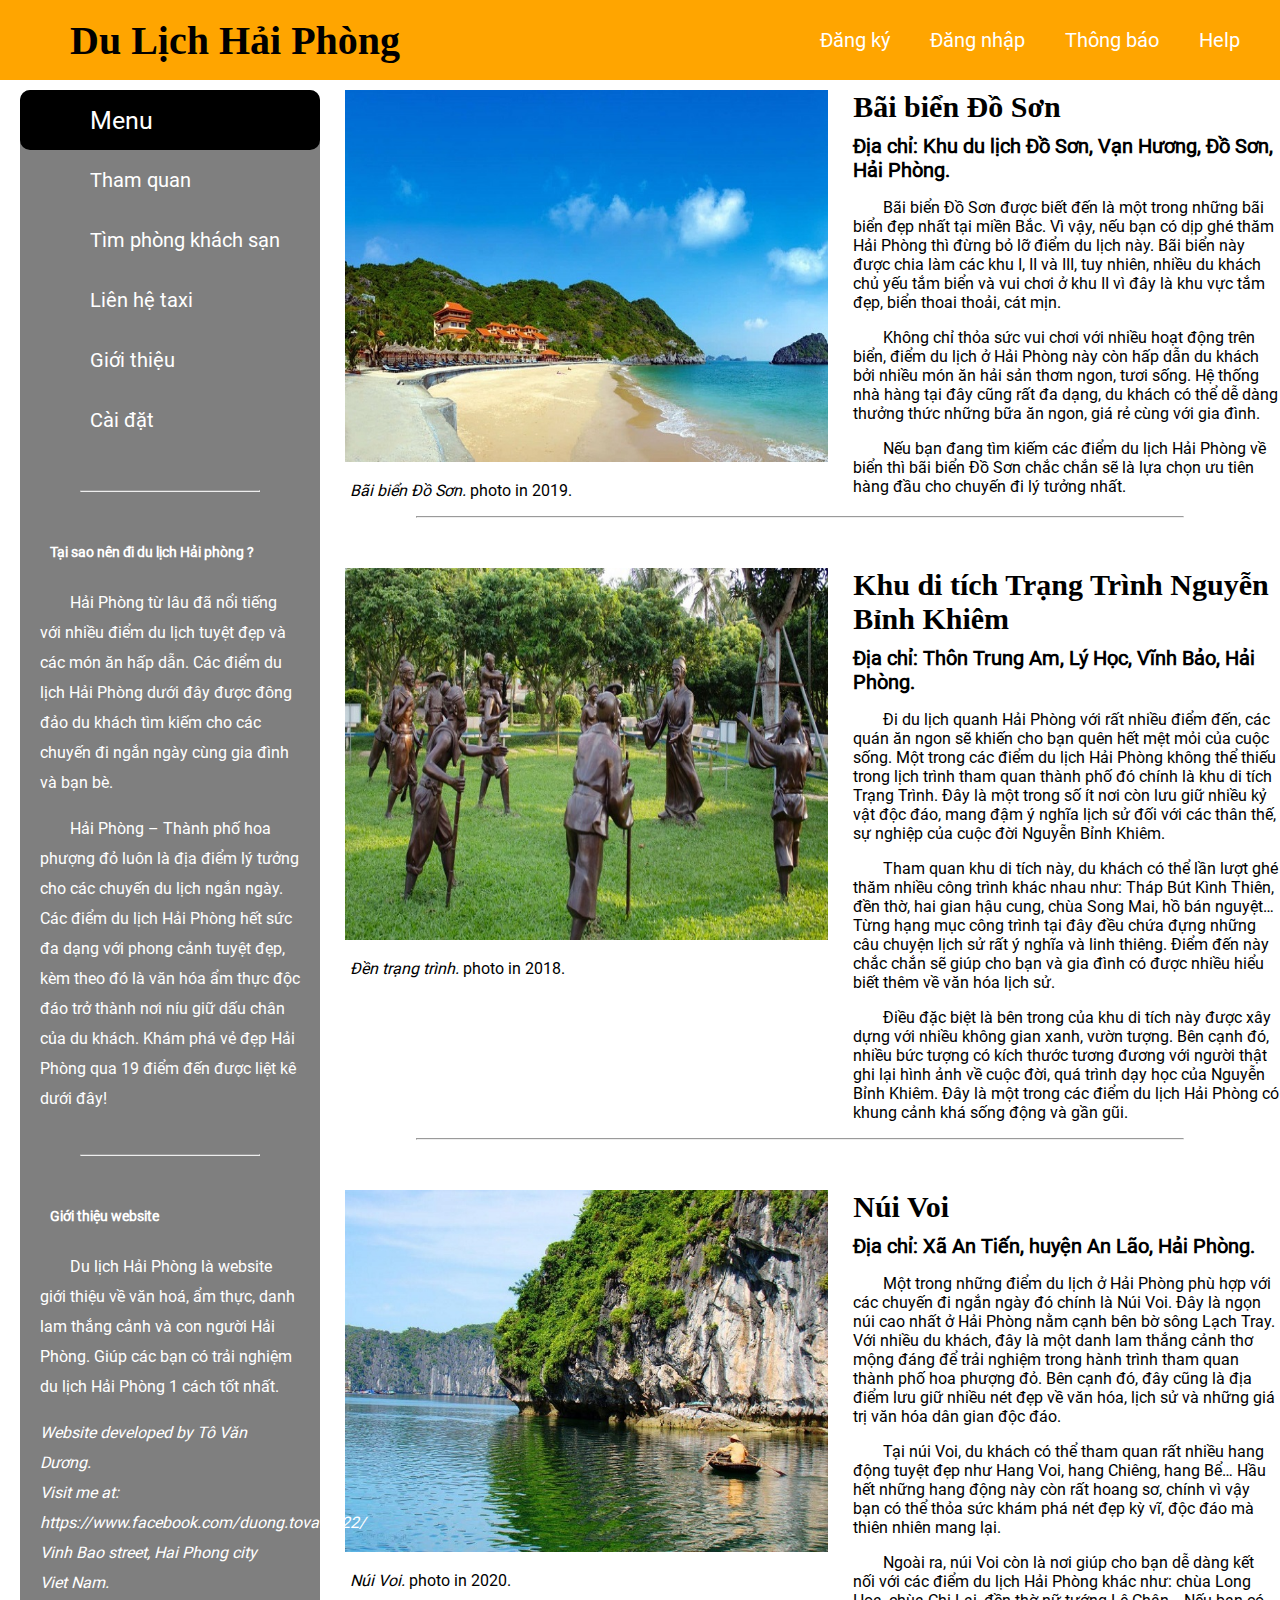
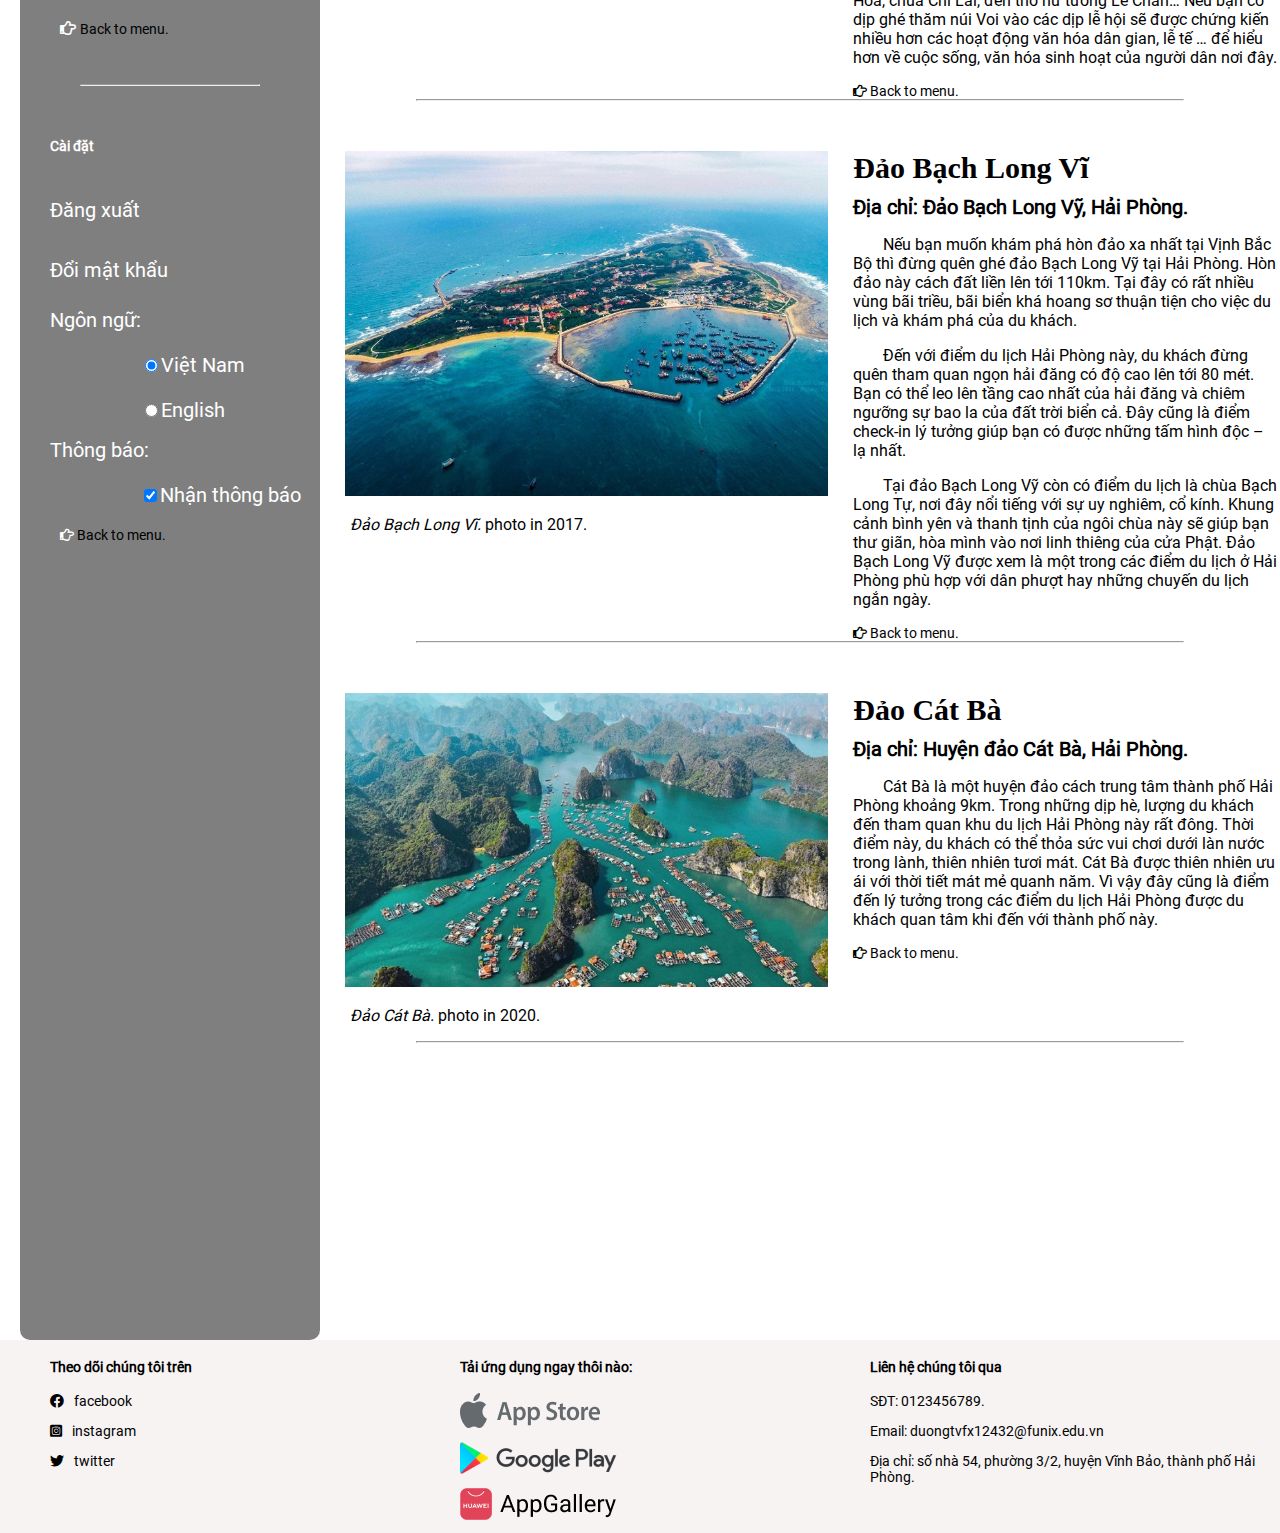
==== index.html @ 4dd7ebdd "first commit" ====
<!DOCTYPE html>
<html lang="en">
  <head>
    <meta charset="UTF-8">
    <meta name="viewport" content="width=device-width, initial-scale=1.0">
    <meta http-equiv="X-UA-Compatible" content="ie=edge">
    <link href="./font/fontawesome-free-5.15.4-web/css/all.min.css" rel="stylesheet">
    <link rel="stylesheet" href="./css/main.css">
    <link rel="stylesheet" href="./css/base.css">
    <link rel="stylesheet" href="./css/grid.css">
    <link rel="stylesheet" href="./css/responsive.css">
    <title>Tìm hiểu danh lam thắng cảnh | hỗ trợ tuor | Du lịch Hải Phòng</title>
    <style>
    </style>
  </head>
  <body>
<!-- header -->
        <nav id="menu" class="header">
            <ul class="list">
              <label for="check" class="nav-tablist hideondesktop"><i class="fas fa-list header-content-icon"></i></label>
              <li class="item"><a class="link" href="./asm4.html"><H1>Du Lịch Hải Phòng</H1></a></li>
              <label for="search" class="nav-tablist hideondesktop"><i class="fas fa-search header-content-icon"></i></label>
            </ul>  
            <ul class="list">
              <li class="item-desktop hideontabletmobile"><a class="link-desktop" target="_blank" href="./subpage/sign.html">Đăng ký</a></li>
              <li class="item-desktop hideontabletmobile"><a class="link-desktop" target="_blank" href="./subpage/login.html">Đăng nhập</a></li>
              <li class="item-desktop hideontabletmobile"><a class="link-desktop" href="#">Thông báo</a></li>
              <li class="item-desktop hideontabletmobile"><a class="link-desktop" target="_blank" href="./subpage/help.html">Help</a></li>
            </ul>
        </nav>
        <input type="checkbox" hidden name="" class="nav-input" id="check">
        <label for="check" class="nav-overlay"></label>
        <div class="nav-mobile">
          <H2>Menu</H2>
          <label for="check" class="nav-icon-close"><i class="fas fa-times"></i></label>
          <hr>
          <ul class="nav-list">
            <li class="nav-item hienthi-caidat"><a class="nav-link" href="#">
              Cài đặt: he thong
            </a>
              <div class="set-mobile">
              <ul class="setting-mobile">
                <li class="item-setting-mobile"><a class="link-setting-mobile" href="./subpage/login.html">Đăng xuất</a></li>
                <li class="item-setting-mobile"><a class="link-setting-mobile" target="_blank" href="./subpage/changepw.html">Đổi mật khẩu</a></li>
                <div class="option">
                  <div>
                    <h3>Ngôn ngữ:</h3>
                    <ul>
                      <li><label for="Vn"><input type="radio" checked name="language" id="Vn">Việt Nam</label></li>
                      <li><label for="En"><input type="radio" name="language" id="En">English</label></li>
                    </ul>
                  </div>
                  <div>
                    <h3>Thông báo:</h3>
                    <ul>
                      <li><label class="nhanthongbao" for="infomation"><input type="checkbox" checked name="" id="infomation">Nhận thông báo</label></li>
                    </ul>
                  </div>
                </div>
              </ul>
              </div>
            </li>
            <li class="nav-item"><a class="nav-link" target="_blank" href="./subpage/taxi.html">Liên hệ Taxi</a></li>
            <li class="nav-item"><a class="nav-link" target="_blank" href="./subpage/hotel.html">Tìm phòng khách sạn</a></li>
            <li class="nav-item"><a class="nav-link" href="#gioithieu">Giới thiệu</a></li>
            <li class="nav-item hienthi-thamquan">
              <a class="nav-link" href="#">
              Tham quan
              </a>
              <div class="thamquan">
                <ul class="list-thamquan">
                  <li class="item-thamquan"><a class="link-thamquan" href="#doson">Bãi biển Đồ Sơn</a></li>
                  <li class="item-thamquan"><a class="link-thamquan" href="#trangtrinh">khu di tích Trạng Trình</a></li>
                  <li class="item-thamquan"><a class="link-thamquan" href="#nuivoi">Núi Voi</a></li>
                  <li class="item-thamquan"><a class="link-thamquan" href="#bachlongvi">Đảo Bạch Long Vĩ</a></li>
                  <li class="item-thamquan"><a class="link-thamquan" href="#catba">Đảo Cát Bà</a></li>
                </ul>
              </div>
            </li>
            <li class="nav-item"><a class="nav-link" target="_blank" href="./subpage/help.html">Help</a></li>
          </ul>
        </div>
        <input type="checkbox" hidden class="search-check" name="" id="search">
        <label for="search" class="search-overlay"></label>
        <div class="search-input">
          <input class="search-text" type="text" placeholder="Bạn tìm gì nhỉ ?">
          <input type="button" class="search-btn" value="Tìm kiếm">
        </div>

<!-- content -->
        <div class="content">
          <div class="row">
            <div class="col-0 col-s-0 col-l-3 content-desktop hideontabletmobile">
                <ul class="content-list">
                  <li class="content-item"><a href="#" class="content-link active">Menu</a></li>
                  <li class="content-item showview"><a href="#" class="content-link">Tham quan</a>
                    <div class="view">
                      <ul class="view-list">
                        <li class="view-item"><a class="view-link" href="#doson">Bãi biển Đồ Sơn</a></li>
                        <li class="view-item"><a class="view-link" href="#trangtrinh">khu di tích Trạng Trình</a></li>
                        <li class="view-item"><a class="view-link" href="#nuivoi">Núi Voi</a></li>
                        <li class="view-item"><a class="view-link" href="#bachlongvi">Đảo Bạch Long Vĩ</a></li>
                        <li class="view-item"><a class="view-link" href="#catba">Đảo Cát Bà</a></li>
                      </ul>
                    </div>
                  </li>
                  <li class="content-item"><a target="_blank" href="./subpage/hotel.html" class="content-link">Tìm phòng khách sạn</a></li>
                  <li class="content-item"><a target="_blank" href="./subpage/taxi.html" class="content-link">Liên hệ taxi</a></li>
                  <li class="content-item"><a href="#introdue" class="content-link">Giới thiệu</a></li>
                  <li class="content-item"><a href="#set" class="content-link">Cài đặt</a></li>
                  <hr>
                  <div class="content-infor"><H3>Tại sao nên đi du lịch Hải phòng ?</H3></div>
                  <div class="content-infor"><p>Hải Phòng từ lâu đã nổi tiếng với nhiều điểm du lịch tuyệt đẹp và các món ăn hấp dẫn. Các điểm du lịch Hải Phòng dưới đây được đông đảo du khách tìm kiếm cho các chuyến đi ngắn ngày cùng gia đình và bạn bè.</p></div>
                  <div class="content-infor"><p>Hải Phòng – Thành phố hoa phượng đỏ luôn là địa điểm lý tưởng cho các chuyến du lịch ngắn ngày. Các điểm du lịch Hải Phòng hết sức đa dạng với phong cảnh tuyệt đẹp, kèm theo đó là văn hóa ẩm thực độc đáo trở thành nơi níu giữ dấu chân của du khách. Khám phá vẻ đẹp Hải Phòng qua 19 điểm đến được liệt kê dưới đây!</p></div>
                  <hr id="introdue">
                  <div class="content-infor"><h3>Giới thiệu website<h3></div>
                  <div class="content-infor">
                    <p>Du lịch Hải Phòng là website giới thiệu về văn hoá, ẩm thực, danh lam thắng cảnh và con người Hải Phòng. Giúp các bạn có trải nghiệm du lịch Hải Phòng 1 cách tốt nhất. 
                    <address>
                    Website developed by Tô Văn Dương.<br> 
                    Visit me at:<br>
                    https://www.facebook.com/duong.tovan.522/<br>
                    Vinh Bao street, Hai Phong city<br>
                    Viet Nam.
                    </address></p>
                    <div class="backtomenu">
                      <i class="far fa-hand-point-right"></i>
                      <a class="back" href="#menu">Back to menu.</a>
                    </div>
                  </div>
                  <hr id="set">
                  <div class="content-infor"><h3>Cài đặt<h3>
                    <ul class="setting">
                      <li class="item-setting"><a class="link-setting" href="./subpage/login.html">Đăng xuất</a></li>
                      <li class="item-setting"><a class="link-setting" target="_blank" href="./subpage/changepw.html">Đổi mật khẩu</a></li>
                      <div class="option-pc">
                        <div>
                          <h3>Ngôn ngữ:</h3>
                          <ul>
                            <li><label for="VN"><input type="radio" checked name="language" id="VN">Việt Nam</label></li>
                            <li><label for="EN"><input type="radio" name="language" id="EN">English</label></li>
                          </ul>
                        </div>
                        <div>
                          <h3>Thông báo:</h3>
                          <ul>
                            <li><label class="nhanthongbao" for="infomation-pc"><input type="checkbox" checked name="" id="infomation-pc">Nhận thông báo</label></li>
                          </ul>
                        </div>
                      </div>
                    </ul>
                    <div class="backtomenu">
                      <i class="far fa-hand-point-right"></i>
                      <a class="back" href="#menu">Back to menu.</a>
                    </div>
                  </div>
                  <div class="fb-page"
                    data-href="https://www.facebook.com/imdb" 
                    data-width="340"
                    data-hide-cover="false"
                    data-show-facepile="true">
                  </div>
                </ul>
            </div>
            <!-- do son -->
            <div class="col-12 col-s-12 col-l-0">
              <H1 id="doson"><a target="_blank" href="./subpage/doson.html" class="content-main-pc">Bãi biển Đồ Sơn</a></H1>
              <h2>Địa chỉ: Khu du lịch Đồ Sơn, Vạn Hương, Đồ Sơn, Hải Phòng.</h2>
            </div>  
            <div class="col-12 col-s-6 col-l-5">
              <img src="./img/bãi biển Đồ Sơn.jpg" height="382px" alt="bãi biển Đồ Sơn">
              <p><cite>Bãi biển Đồ Sơn.</cite> photo in 2019.</p>
            </div>
            <div class="col-12 col-s-6 col-l-4">
              <H1 class="hideontabletmobile"><a target="_blank" href="./subpage/doson.html" class="content-main-pc">Bãi biển Đồ Sơn</a></H1>
              <h2 class="hideontabletmobile">Địa chỉ: Khu du lịch Đồ Sơn, Vạn Hương, Đồ Sơn, Hải Phòng.</h2>
              <p>Bãi biển Đồ Sơn được biết đến là một trong những bãi biển đẹp nhất tại miền Bắc. Vì vậy, nếu bạn có dịp ghé thăm Hải Phòng thì đừng bỏ lỡ điểm du lịch này. Bãi biển này được chia làm các khu I, II và III, tuy nhiên, nhiều du khách chủ yếu tắm biển và vui chơi ở khu II vì đây là khu vực tắm đẹp, biển thoai thoải, cát mịn. </p>
              <p>Không chỉ thỏa sức vui chơi với nhiều hoạt động trên biển, điểm du lịch ở Hải Phòng này còn hấp dẫn du khách bởi nhiều món ăn hải sản thơm ngon, tươi sống. Hệ thống nhà hàng tại đây cũng rất đa dạng, du khách có thể dễ dàng thưởng thức những bữa ăn ngon, giá rẻ cùng với gia đình. </p>
              <p>Nếu bạn đang tìm kiếm các điểm du lịch Hải Phòng về biển thì bãi biển Đồ Sơn chắc chắn sẽ là lựa chọn ưu tiên hàng đầu cho chuyến đi lý tưởng nhất.</p>
            </div>
            <!-- trangtrinh -->
            <hr id="trangtrinh">
            <div class="col-12 col-s-12 col-l-0">
              <H1><a target="_blank" href="./subpage/trangtrinh.html" class="content-main-pc">Khu di tích Trạng Trình Nguyễn Bỉnh Khiêm</a></H1>
              <h2>Địa chỉ: Thôn Trung Am, Lý Học, Vĩnh Bảo, Hải Phòng.</h2>
            </div>
            <div class="col-12 col-s-6 col-l-5">
              <img src="./img/Khu di tích Trạng Trình.jpg" height="382px" alt="Khu di tích Trạng Trình">
              <p><cite>Đền trạng trình.</cite> photo in 2018.</p>
            </div>
            <div class="col-12 col-s-6 col-l-4">
              <H1 class="hideontabletmobile"><a target="_blank" href="./subpage/trangtrinh.html"  class="content-main-pc">Khu di tích Trạng Trình Nguyễn Bỉnh Khiêm</a></H1>
              <h2 class="hideontabletmobile">Địa chỉ: Thôn Trung Am, Lý Học, Vĩnh Bảo, Hải Phòng.</h2>
              <p>Đi du lịch quanh Hải Phòng với rất nhiều điểm đến, các quán ăn ngon sẽ khiến cho bạn quên hết mệt mỏi của cuộc sống. Một trong các điểm du lịch Hải Phòng không thể thiếu trong lịch trình tham quan thành phố đó chính là khu di tích Trạng Trình. Đây là một trong số ít nơi còn lưu giữ nhiều kỷ vật độc đáo, mang đậm ý nghĩa lịch sử đối với các thân thế, sự nghiệp của cuộc đời Nguyễn Bỉnh Khiêm.</p>
              <p>Tham quan khu di tích này, du khách có thể lần lượt ghé thăm nhiều công trình khác nhau như: Tháp Bút Kình Thiên, đền thờ, hai gian hậu cung, chùa Song Mai, hồ bán nguyệt… Từng hạng mục công trình tại đây đều chứa đựng những câu chuyện lịch sử rất ý nghĩa và linh thiêng. Điểm đến này chắc chắn sẽ giúp cho bạn và gia đình có được nhiều hiểu biết thêm về văn hóa lịch sử. </p>
              <p>Điều đặc biệt là bên trong của khu di tích này được xây dựng với nhiều không gian xanh, vườn tượng. Bên cạnh đó, nhiều bức tượng có kích thước tương đương với người thật ghi lại hình ảnh về cuộc đời, quá trình dạy học của Nguyễn Bỉnh Khiêm. Đây là một trong các điểm du lịch Hải Phòng có khung cảnh khá sống động và gần gũi. </p>
            </div>
            <!-- nuivoi -->
            <hr id="nuivoi">
              <div class="col-12 col-s-12 col-l-0">
                <H1><a target="_blank" href="./subpage/nuivoi.html" class="content-main-pc">Núi Voi</a></H1>
                <h2>Địa chỉ: Xã An Tiến, huyện An Lão, Hải Phòng. </h2>
              </div>
              <div class="col-12 col-s-6 col-l-5">
                <img src="./img/Núi Voi.jpg" alt="Núi Voi">
                <p><cite>Núi Voi.</cite> photo in 2020.</p>
              </div>
              <div class="col-12 col-s-6 col-l-4">
                <H1 class="hideontabletmobile"><a target="_blank" href="./subpage/nuivoi.html" class="content-main-pc">Núi Voi</a></H1>
                <h2 class="hideontabletmobile">Địa chỉ: Xã An Tiến, huyện An Lão, Hải Phòng. </h2>
                <p>Một trong những điểm du lịch ở Hải Phòng phù hợp với các chuyến đi ngắn ngày đó chính là Núi Voi. Đây là ngọn núi cao nhất ở Hải Phòng nằm cạnh bên bờ sông Lạch Tray. Với nhiều du khách, đây là một danh lam thắng cảnh thơ mộng đáng để trải nghiệm trong hành trình tham quan thành phố hoa phượng đỏ. Bên cạnh đó, đây cũng là địa điểm lưu giữ nhiều nét đẹp về văn hóa, lịch sử và những giá trị văn hóa dân gian độc đáo. </p>
                <p>Tại núi Voi, du khách có thể tham quan rất nhiều hang động tuyệt đẹp như Hang Voi, hang Chiêng, hang Bể… Hầu hết những hang động này còn rất hoang sơ, chính vì vậy bạn có thể thỏa sức khám phá nét đẹp kỳ vĩ, độc đáo mà thiên nhiên mang lại. </p>
                <p>Ngoài ra, núi Voi còn là nơi giúp cho bạn dễ dàng kết nối với các điểm du lịch Hải Phòng khác như: chùa Long Hoa, chùa Chi Lai, đền thờ nữ tướng Lê Chân… Nếu bạn có dịp ghé thăm núi Voi vào các dịp lễ hội sẽ được chứng kiến nhiều hơn các hoạt động văn hóa dân gian, lễ tế … để hiểu hơn về cuộc sống, văn hóa sinh hoạt của người dân nơi đây. </p>
                <div class="backtomenu">
                  <i class="far fa-hand-point-right"></i>
                  <a class="back" href="#menu">Back to menu.</a>
                </div>
              </div>
           
            <!-- bachlongvi -->
            <hr id="bachlongvi" >
            <div class="col-12 col-s-12 col-l-0">
              <H1><a target="_blank" href="./subpage/bachlongvi.html"class="content-main-pc" >Đảo Bạch Long Vĩ</a></H1>
              <h2>Địa chỉ: Đảo Bạch Long Vỹ, Hải Phòng.</h2>
            </div>
            <div class="col-12 col-s-6 col-l-5">
              <img src="./img/Đảo Bạch Long Vĩ.jpg" alt="Đảo Bạch Long Vĩ">
              <p><cite>Đảo Bạch Long Vĩ.</cite> photo in 2017.</p>
            </div>
            <div class="col-12 col-s-6 col-l-4">
              <H1 class="hideontabletmobile"><a target="_blank" href="./subpage/bachlongvi.html" class="content-main-pc">Đảo Bạch Long Vĩ</a></H1>
              <h2 class="hideontabletmobile">Địa chỉ: Đảo Bạch Long Vỹ, Hải Phòng.</h2>
              <p>Nếu bạn muốn khám phá hòn đảo xa nhất tại Vịnh Bắc Bộ thì đừng quên ghé đảo Bạch Long Vỹ tại Hải Phòng. Hòn đảo này cách đất liền lên tới 110km. Tại đây có rất nhiều vùng bãi triều, bãi biển khá hoang sơ thuận tiện cho việc du lịch và khám phá của du khách. </p>
              <p>Đến với điểm du lịch Hải Phòng này, du khách đừng quên tham quan ngọn hải đăng có độ cao lên tới 80 mét. Bạn có thể leo lên tầng cao nhất của hải đăng và chiêm ngưỡng sự bao la của đất trời biển cả. Đây cũng là điểm check-in lý tưởng giúp bạn có được những tấm hình độc – lạ nhất. </p>
              <p>Tại đảo Bạch Long Vỹ còn có điểm du lịch là chùa Bạch Long Tự, nơi đây nổi tiếng với sự uy nghiêm, cổ kính. Khung cảnh bình yên và thanh tịnh của ngôi chùa này sẽ giúp bạn thư giãn, hòa mình vào nơi linh thiêng của cửa Phật. Đảo Bạch Long Vỹ được xem là một trong các điểm du lịch ở Hải Phòng phù hợp với dân phượt hay những chuyến du lịch ngắn ngày. </p>
              <div class="backtomenu">
                <i class="far fa-hand-point-right"></i>
                <a class="back" href="#menu">Back to menu.</a>
              </div>
            </div>
            <!-- catba -->
            <br><hr id="catba">
            <div  class="col-12 col-s-12 col-l-0">
              <H1><a target="_blank" href="./subpage/catba.html" class="content-main-pc" >Đảo Cát Bà</a></H1>
              <h2>Địa chỉ: Huyện đảo Cát Bà, Hải Phòng. </h2>
            </div>
            <div class="col-12 col-s-6 col-l-5">
              <img src="./img/Đảo Cát Bà.jpg" alt="Đảo Cát Bà">
              <p><cite>Đảo Cát Bà.</cite> photo in 2020.</p>
            </div>
            <div class="col-12 col-s-6 col-l-4">
              <H1 class="hideontabletmobile"><a target="_blank" href="./subpage/catba.html" class="content-main-pc">Đảo Cát Bà</a></H1>
              <h2 class="hideontabletmobile">Địa chỉ: Huyện đảo Cát Bà, Hải Phòng. </h2>
              <p>Cát Bà là một huyện đảo cách trung tâm thành phố Hải Phòng khoảng 9km. Trong những dịp hè, lượng du khách đến tham quan khu du lịch Hải Phòng này rất đông. Thời điểm này, du khách có thể thỏa sức vui chơi dưới làn nước trong lành, thiên nhiên tươi mát. Cát Bà được thiên nhiên ưu ái với thời tiết mát mẻ quanh năm. Vì vậy đây cũng là điểm đến lý tưởng trong các điểm du lịch Hải Phòng được du khách quan tâm khi đến với thành phố này. </p>
              <div class="backtomenu">
                <i class="far fa-hand-point-right"></i>
                <a class="back" href="#menu">Back to menu.</a>
              </div>
            </div>
            <hr>
          </div>
        </div>
<!-- footer -->
        <div class="footer">
            <div class="row footer-content">
                <div class="col-12 col-s-6 col-l-0">
                  <h3 id="gioithieu">Giới thiệu website</h3>
                  <p>Du lịch Hải Phòng là website giới thiệu về văn hoá, ẩm thực, danh lam thắng cảnh và con người Hải Phòng. Giúp các bạn có trải nghiệm du lịch Hải Phòng 1 cách tốt nhất. 
                    <address>
                    Website developed by Tô Văn Dương.<br> 
                    Visit me at:<br>
                    https://www.facebook.com/duong.tovan.522/<br>
                    Vinh Bao street, Hai Phong city<br>
                    Viet Nam.
                    </address>
                </div>
                <div class="col-12 col-s-6 col-l-4">
                  <h4>Theo dõi chúng tôi trên</h4>
                  <p><a class="footer-link" href="#"><i class="fab fa-facebook footer-icon"></i>facebook</a></p>
                  <p><a class="footer-link" href="#"><i class="fab fa-instagram-square footer-icon"></i>instagram</a></p>
                  <p class="apps"><a class="footer-link" href="#"><i class="fab fa-twitter footer-icon"></i>twitter</a></p>
                </div>
                <div class="col-12 col-s-6 col-l-4">
                  <h4>Tải ứng dụng ngay thôi nào:</h4>
                  <a href="#"><img src="./img/appstore.png" alt="appstore"></a><br>
                  <a href="#"><img src="./img/google play.png" alt="google play"></a><br>
                  <a href="#"><img src="./img/app gallery.png" alt="app gallery"></a><br>
                </div>
                <div class="col-12 col-s-6 col-l-4">
                  <h4>Liên hệ chúng tôi qua</h4>
                  <p>SĐT: 0123456789.</p>  
                  <p>Email: duongtvfx12432@funix.edu.vn</p>  
                  <p>Địa chỉ: số nhà 54, phường 3/2, huyện Vĩnh Bảo, thành phố Hải Phòng.</p>
                </div>  
            </div>
        </div>
  </body>
</html>
---- css/main.css ----
/* ======================header================== */
.header{
    width: 100%;
    height: auto;
    background-color: orange;
}
.header h1{
    font-size: 30px;
    color: black;
    margin-bottom: 0px;
    margin-top: 0px;
}
.header .list{
    display: flex;
    width: 100%;
    height: 100%;
    padding-left: 0px;
    margin-top: 0;
    margin-bottom: 0px;
    justify-content: space-around;
    list-style: none;
    align-items: center;
}

.link{
    display: flex;
    height: 100%;
    font-family: serif;
    text-decoration: none;
}

.item link .header-content-icon{
    display: flex;
    width: 100%;
    height: 100%;
    justify-items: center;
}
.item{
    display: flex;
   
}
.list .header-content-icon{
    display: flex;
    width: 100%;
    height: 100%;
    align-items: center;
    font-size: 40px;
}

.nav-overlay{
    display: none;
    position: fixed;
    top: 0px;
    bottom: 0px;
    left: 0px;
    right: 0px;
    background-color: rgba(0, 0, 0, 0.5);
    animation: fadein linear 0.3s;
    z-index: 2;
}
.nav-mobile{
    position: fixed;
    height: 100%;
    width: 300px;
    top:0px;
    left: 0px;
    right: 300px;
    bottom: 0px;
    background-color: white;
    border: 1px solid gray;
    box-shadow: gray;
    transform: translateX(-100%);
    transition: transform linear 0.2s;
    z-index: 2;
}
.nav-list{
    list-style: none;
    padding: 0px;
    margin: 0px;
    text-align: center;
}
.nav-item{
    display: flex;
    width: 100%;
    height: 60px;
    /* border: 1px solid black; */
    background-color: white;
}
.nav-item .nav-link{
    display: flex;
    width: 100%;
    height: 100%;
    text-decoration: none;
    color: black;
    padding-left: 60px;
    justify-content: left;
    align-items: center;
}
.nav-item .nav-link:hover
{
    background-color: rgba(0, 0, 0, 0.5);
    color: white;
}
.nav-mobile h2{
    font-size: 30px;
    padding-left: 50px;
}
.nav-mobile .nav-icon-close{
    position: absolute;
    top: 20px;
    right: 40px;
    font-size: 40px;
}
.nav-input:checked ~ .nav-overlay{
    display: block;
}
.nav-input:checked ~ .nav-mobile{
    transform: translateX(0%);
}
.nav-tablist{
    display: flex;
    align-items: center;
    justify-content: center;
    width: 50px;
    height: 50px;
}
@keyframes fadein{
    0%{
        opacity: 0;
    }
    100%{
        opacity: 1;
    }
}
.set-mobile{
    display: none;
    position: fixed;
    left: 300px;
    top: 95px;
    width: 300px;
    height: auto;
    background-color: rgb(185, 185, 185);
}
.setting-mobile{
    display: block;
    width: 100%;
    height: 100%;
    padding: 0px;
}
.item-setting-mobile{
    list-style: none;
    display: block;
    width: 100%;
    height: 50px;
    text-align: left;
}
.option:first-child{
    margin-left: 20px;
}
.link-setting-mobile{
    display: flex;
    width: 100%;
    height: 100%;
    align-items: center;
    text-decoration: none;
    color: black;
    padding-left: 20px;
    font-size: 16px;
}
.link-setting-mobile:hover{
    background-color: rgba(0, 0, 0, 0.5);
    color: white;
}
.option h3{
    text-align: left;
    font-weight: normal;
    font-size: 16px;
    padding: 20px 0px 10px 20px;
    margin: 0px;
}
.option ul{
    display: block;
    text-align: left;
}
.option li{
    list-style: none;
    padding-top: 5px;
    padding-right: 20px;
    padding-bottom: 10px;
    margin-bottom: 20px;
}
.hienthi-caidat:hover .set-mobile{
    display: block;
}
.thamquan{
    display: none;
    position: fixed;
    left: 300px;
    top: 386px;
    width: 300px;
    height: auto;
    background-color: rgb(185, 185, 185);
}
.hienthi-thamquan:hover .thamquan{
        display: block;
}
.list-thamquan{
    display: block;
    padding: 0px;
}
.item-thamquan{
    list-style: none;
    display: flex;
    width: 100%;
    height: 50px;
    align-items: center;
    justify-content: left;
}
.link-thamquan{
    text-decoration: none;
    color: black;
    display: flex;
    align-items: center;
    width: 100%;
    height: 100%;
    padding-left: 30px;
}
.link-thamquan:hover{
    color: white;
    background-color: rgba(0, 0, 0, 0.5) ;
}
.search-overlay{
    position: fixed;
    top: 123.781px;
    height: 100%;
    left: 0px;
    right: 0px;
    background-color: rgba(0, 0, 0, 0.5);
    display: none;
    animation: fadein linear 0.3s;
    z-index: 2;
}
.search-input{
    display: flex;
    position: fixed;
    top: 84px;
    left: 0px;
    right: 0px;
    background-color: rgb(78, 76, 76);
    width: 100%;
    height: 40px;
    display: none;
    z-index: 2;
}
.search-text{
    display: flex;
    border: 2px solid black ;
    width: 80%;
    padding-left: 15px;
    border: 0px;
    margin: 0px;
    background-color: white;
    color: black;
    z-index: 2;
}
.search-btn{
    display: flex;
    width: 20%;
    padding: 0px;
    margin: 0px;
    border: 0px;
    border-radius: 10px;
    background-color: rgba(0, 255, 0, 0.7);
    align-items: center;
    justify-content: center;
    font-size: 20px;
    z-index: 1;
}
.search-btn:hover{
    cursor: pointer;
    font-size: 25px;
    background-color: rgba(0, 255, 0);
}
.search-check:checked ~ .search-overlay{
    display: block;
}
.search-check:checked ~ .search-input{
    display: flex;
}
/* =====content=========== */

.content{
    position: relative;
    display: block;
}
.content a{
    text-decoration: none;
}
.content h1{
    font-size: 30px;
    font-weight: bold;
    font-family: serif;
    margin: 10px auto 10px 20px ;
}
.content h2{
    font-size: 20px;
    font-weight: bold;
    margin: 10px auto 10px 20px ;
}
.content p{
    font-size: 16px;
    padding-left: 10px;
    width: 100%;
}
.content img{
    width: 100%;
    padding-top: 10px;
    padding-left: 25px;
    padding-right: 25px;
}
hr{
    display: flex;
    width: 60%;
    margin-top: 40px;
    margin-bottom: 40px;
}
.content-main-pc{
    color: black;
}
/* ====================footer========================= */
.footer{
    display: block;
    width: 100%;
    height: 100%;
    background-color: rgb(247, 243, 243);
}
.footer-content{
    /* padding-left: 50px; */
    text-align: left;
    color: black;
    margin-left: 0px;
}
.footer-content img{
    padding: 0px 30px 10px 0px;
}
.footer-link{
    text-decoration: none;
    color: black;
}
.footer-icon{
    padding-right: 10px;
}

/*========================= login =============================*/
.nen{
    background-image: url(../img/ảnh\ nền\ login.jpg);
    background-repeat: no-repeat;
    background-size: 100% 100%;
}
.title-login{
    position: fixed;
    font-family: 'Cookie', cursive;
    top: 0px;
    right: 0px;
    height: 50px;
    width: auto;
    /* background-color: burlywood; */
    color: rgb(15, 15, 15);
    font-size: 28px;
}
.title-login h1{
    margin: 0px;
    margin-right: 20px;
}
.login{
    font-family: 'Cookie', cursive;
    position: relative;
    top: 140px;
    left: 80px;
    border: 1px solid gray;
    border-radius: 10px;
    width: 40%;
    min-width: 400px;
    max-width: 550px;
    height: 600px;
    background-color: rgba(0, 0, 0, 0.3);
    text-align: center;
}
.login H4{
    text-align: center;
    font-size: 70px;
    margin: 20px 0px 20px 0px;
    color: white;
}
.login .user{
    padding-left: 55px;
    text-align: left;
    color: white;
    font-size: 20px;
}
.login input{
    /* margin-left: 20px; */
    width: 80%;
    height: 50px;
    padding-left: 20px;
    border-radius: 5px;
}
#remember{
    /* margin-top: 10px ; */
    width: 20px;
    height: 20px;
    margin-right: 10px;
}
.login label{
    display: flex;
    height: 100%;
    width: 190px;
    align-items: center;
    padding-top: 20px;
    padding-bottom: 20px;
    padding-left: 50px;
    color: white;
    font-size: 20px;
}
.login button{
    font-family: 'Cookie';
    /* margin-left: 20px; */
    width: 80%;
    height: 50px;
    padding-left: 20px;
    border-radius: 5px;
    font-size: 25px;
}
.check1{
    margin-top: 10px;
    text-align: right;
    padding-right: 55px;
}
.check1 a{
    text-decoration: none; 
    color: white;
    font-size: 20px;
}
.check1 a:hover{
    font-size: 22px;
}
label:hover,
#remember:hover{
    cursor: pointer;
}
button:hover{
    background-color: greenyellow;
    font-size: 30px;
    cursor: pointer;
}
.dash{
    display: flex;
    width: 20%;
    height: 1px;
    background-color: black;
}
.or{
    display: flex;
    height: auto;
    width: 100%;
    padding-left: 120px;
    align-items: center;
}
.or p{
    display: flex;
    padding-right: 10px;
    padding-left: 10px;
    color: white;
}
.mxh{
    display: flex;
    width: 100%;  
    justify-content: space-around;
}
.icon-mxh{
    margin-right: 10px;
}
.login-mxh{
    display: block;
    width: 250px;
    height: 100%;
    padding: 0px;
}
.login-mxh button{
    padding: 0px;
    margin: 0px;
}
.login-mxh button:hover{
    background-color: steelblue;
}
/* ===========sign in========== */
.nen1{
    position: relative;
    background-image: url(../img/ảnh\ nền\ sign.jpeg);
}
.title-sign{
    position: fixed;
    font-family: 'Cookie', cursive;
    top: 0px;
    right: 0px;
    height: 50px;
    width: auto;
    /* background-color: burlywood; */
    color: greenyellow;

    font-size: 40px;
}
.title-sign h1{
    margin: 0px;
    margin-right: 20px;
}
.sign{
    font-family: 'Cookie', cursive;
    position: relative;
    top: 140px;
    left: 80px;
    border: 1px solid gray;
    border-radius: 10px;
    width: 40%;
    min-width: 400px;
    max-width: 550px;
    height: 600px;
    background-color: rgba(0, 0, 0, 0.3);
    text-align: center;
}
.sign h4{
    text-align: center;
    font-size: 50px;
    margin: 20px 0px 20px 0px;
    color: white;
}
.sign input{
    width: 80%;
    height: 50px;
    padding-left: 20px;
    border-radius: 5px;
    margin-bottom: 20px;
}
.day input{
        width: 200px;
        height: 40px;
        margin-left: 20px;
        margin-bottom: 0px;
}
.day{
    text-align: left;
    margin-left: 45px;
    font-size: 20px;
    height: 50px;
}
.day p{
    padding: 0px;
    margin: 0px;
    color: white;
}
.gioitinh{
    text-align: left;
    margin-left: 45px;
    font-size: 20px;
}
.gioitinh input{
    width: 20px;
    height: 14px;
    margin-top: 10px;
    padding-right: 10px;
    margin-left: 50px;
}
.gioitinh label{
    height: 20px;
    color: white;
}
.gioitinh p{
    padding: 0px;
    margin: 0px;
    color: white;
}
.term{
    text-align: left;
    margin-left: 45px;
    font-size: 16px;
    color: white;
}
.term a{
    text-decoration: none;
    padding-left: 5px;
    color: white;
}
.sign-btn button{
    font-family: 'Cookie';
    width: 80%;
    height: 50px;
    border-radius: 10px;
    font-size: 20px;
}
.sign-btn button:hover{
    background-color: rgb(71, 255, 47);
    font-size: 25px;
    cursor: pointer;
}

/* ==========tim phong khach san============= */
.nen3{
    background-image: url(../img/khachsan2.jpg);
    background-repeat: no-repeat;
    background-size: 100% 100%;
}
.title-findhotel{
    position: fixed;
    font-family: 'Cookie', cursive;
    top: 0px;
    right: 0px;
    height: 50px;
    width: auto;
    /* background-color: burlywood; */
    color: greenyellow;

    font-size: 40px;
}
.title-findhotel h1{
    margin: 0px;
    margin-right: 20px;
    font-size: 50px;
    color: white;
}
.findhotel{
    font-family: 'Cookie', cursive;
    position: absolute;
    top: 140px;
    left: 80px;
    /* border: 1px solid grey; */
    width: 40%;
    min-width: 800px;
    height: 400px;
    background-color: rgba(0, 0, 0, 0.5);
}
.findhotel h4{
    text-align: center;
    font-size: 50px;
    margin: 20px 0px 20px 0px;
    color: white;
}
h5{
    margin-left: 20px;
    color: white;
}
.location{
    display: flex;
    /* justify-content: center; */
    align-items: center;
}
.location-input{
    height: 40px;
    width: 80%;
    margin-left: 35px;
}
.time{
    display: flex;
    width: 100%;
    height: auto;
    align-items: center;
}
.time-tro{
    margin-left: 30px;
    margin-right: 40px;
    width: 100px;
    height: 30px;
}

.soluong{
    display: flex;
    width: 100%;
    height: auto;
    align-items: center;
}
.sl1{
    margin-left: 10px;
    margin-right: 40px;
    width: 100px;
    height: 30px;
}
.sl2{
    margin-left: 18px;
    margin-right: 40px;
    width: 100px;
    height: 30px;
}
.sl3{
    margin-left: 4px;
    margin-right: 40px;
    width: 100px;
    height: 30px;
}
.pay{
    display: flex;
    width: 100%;
    height: auto;
    align-items: center;
}
.tt{
    margin-left: 20px;
}
.btn{
    width: 100%;
    height: 30px;
}
.btn button{
    width: 40%;
    height: 50px;
    margin-left: 20px;
    margin-top: 25px;
    font-size: 20px;
}
.btn button:hover{
    cursor: pointer;
    background-color: greenyellow;
    font-size: 25px;
}
.newposition{
        margin-top: 50px;
        color: white;
}

/* ========taxi======= */
.nen5{
    background-image: url(../img/taxi.jpg);
    background-size: 100% 100%;
}
.title-taxi{
    position: fixed;
    font-family: 'Cookie', cursive;
    top: 0px;
    right: 0px;
    height: 50px;
    width: auto;
    /* background-color: burlywood; */
    color: greenyellow;

    font-size: 40px;
}
.title-taxi h1{
    margin: 0px;
    margin-right: 20px;
    font-size: 50px;
    color: white;
}
.taxi-table{
    display: flex;
    width: 100%;
    height: auto;
}  
.content-table {
    margin-left: 10%;
    border-collapse: collapse;
    margin-top: 140px;
    font-size: 0.9em;
    width: 80%;
    min-width: 400px;
    border-radius: 5px 5px 0 0;
    overflow: hidden;
    box-shadow: 0 0 20px rgba(0, 0, 0, 0.15);   
}
.content-table thead tr {
    background-color: #009879;
    color: #ffffff;
    text-align: left;
    font-weight: bold;
} 
.content-table th,
.content-table td {
    padding: 12px 15px;
    text-align: left;
    font-weight: normal;
} 
.content-table tbody tr {
    border-bottom: 1px solid #dddddd;
}
.content-table tbody tr:nth-of-type(even) {
    background-color: #f3f3f3;
}
.content-table tbody tr:nth-of-type(odd){
    background-color: white;
} 
.content-table tbody tr:last-of-type {
    border-bottom: 2px solid #009879;
}
.content-table tbody tr.active-row {
    font-weight: bold;
    color: #009879;
}
/* ====help=== */
.nen6{
    background-image: url(../img/help.jpg);
    background-size: 100% 100%;
}
.title-help{
    position: fixed;
    font-family: 'Cookie', cursive;
    top: 0px;
    left: 0px;
    height: 50px;
    width: auto;
    font-size: 40px;
}
.title-help h1{
    margin: 0px;
    margin-left: 20px;
    font-size: 50px;
    color: white;
}
.help{
    position: relative;
    background-color: rgba(0, 0, 0, 0.5);
    top: 100px;
    left: 40px;
    width: 700px;
    height: 300px;
    border-radius: 20px;
    text-align: center;
}
.help h4{
    text-align: center;
    padding-top: 20px;
    color: white;
    font-size: 30px;
}
.help input{
    width: 80%;
    height: 50px;
    margin-left: 20px;
    padding-left: 20px;
}
.help button{
    margin-top: 30px;
    font-size: 20px;
    width: 250px;
    height: 50px;
}
/* ========change password========== */
.nen7{
    background-image: url(../img/ảnh\ nền\ login.jpg);
    background-size: 100% 100%;
}
.title-change{
    position: fixed;
    font-family: 'Cookie', cursive;
    top: 0px;
    right: 0px;
    height: 50px;
    width: auto;
    font-size: 40px;
}
.title-change h1{
    margin: 0px;
    margin-right: 20px;
    font-size: 50px;
    color: black;
}
.change h4{
    color: white;
    font-size: 30px;
}
.change{
    font-family: 'Cookie', cursive;
    position: relative;
    display: block;
    top: 140px;
    left: 80px;
    border: 1px solid gray;
    border-radius: 10px;
    width: 40%;
    min-width: 400px;
    max-width: 550px;
    height: 500px;
    background-color: rgba(0, 0, 0, 0.3);
    text-align: center;
}
.change input{
    display: flex;
    width: 80%;
    height: 50px;
    margin-left: 40px;
    margin-top: 20px;
    background-color: white;
    border-radius: 10px;
    padding-left: 20px;
}
.change button{
    font-size: 20px;
    margin-top: 20px;
    width: 200px;
    height: 40px;
    border-radius: 10px;
}
/* ======content-subpage===== */
.subpage{
    display: block;

    width: 100%;
    /* padding-left: 200px; */
}
.content-subpage{
    margin-left: 30px;
    line-height: 20px;   
}
.content-subpage h1{
    margin: 0px;
}
.content-subpage p{
    /* padding-left: 200px; */
    text-indent: 10px;
    max-width: 95%;
}
.content-subpage img{
    display: flex;
    /* padding-left: 20%; */
    padding-bottom: 20px;
}
---- css/base.css ----
html{
    /* width: 100%; */
    max-width: 1900px;
    margin: auto;
    height: 100%;
    font-size: 14px;
    font-family: 'Roboto';
}
body{
    display: block;
    margin: 0px;
    max-width: 1900px;
}
@font-face {
    font-family: "Roboto" ;
    src: url('../font/roboto/Roboto-Regular.ttf');
}
@font-face {
    font-family: "Cookie" ;
    src: url('../font/cookie/Cookie-Regular.ttf');
}
---- css/grid.css ----
* {
    box-sizing: border-box;
  }

  .row::after {
    content: "";
    clear: both;
    display: table;
  }
  
  [class*="col-"] {
    float: left;
    width: 100%;
  }

@media only screen and (max-width: 767px) {
  /* For mobile: */
  .col-0{
    display: none;
  }
  .col-1 {width: 8.33%;}
  .col-2 {width: 16.66%;}
  .col-2-4 {width: 20%;}
  .col-3 {width: 25%;}
  .col-4 {width: 33.33%;}
  .col-5 {width: 41.66%;}
  .col-6 {width: 50%;}
  .col-7 {width: 58.33%;}
  .col-8 {width: 66.66%;}
  .col-9 {width: 75%;}
  .col-10 {width: 83.33%;}
  .col-11 {width: 91.66%;}
  .col-12 {width: 100%;}
}

@media only screen and (min-width: 768px) and (max-width: 991px) {
  /* For tablets: */
  .col-s-0{
    display: none;
  }
  .col-s-1 {width: 8.33%;}
  .col-s-4-3 {width: calc((33.33%)/3);}
  .col-s-2 {width: 16.66%;}
  .col-s-2-4 {width: 20%;}
  .col-s-3 {width: 25%;}
  .col-s-4 {width: 33.33%;}
  .col-s-5 {width: 41.66%;}
  .col-s-6 {width: 50%;}
  .col-s-7 {width: 58.33%;}
  .col-s-8 {width: 66.66%;}
  .col-s-9 {width: 75%;}
  .col-s-10 {width: 83.33%;}
  .col-s-11 {width: 91.66%;}
  .col-s-12 {width: 100%;}
}
@media only screen and (min-width: 991px) {
  /* For desktop: */
  .col-l-0{
    display: none;
  }
  .col-l-1 {width: 8.33%;}
  .col-l-4-3 {width: calc((33.33%)/3);}
  .col-l-2 {width: 16.66%;}
  .col-l-2-4 {width: 20%;}
  .col-l-3 {width: 25%;}
  .col-l-4 {width: 33.33%;}
  .col-l-5 {width: 41.66%;}
  .col-l-6 {width: 50%;}
  .col-l-7 {width: 58.33%;}
  .col-l-8 {width: 66.66%;}
  .col-l-9 {width: 75%;}
  .col-l-10 {width: 83.33%;}
  .col-l-11 {width: 91.66%;}
  .col-l-12 {width: 100%;}
  
}
---- css/responsive.css ----
/* tablet and mobile  */
@media only screen and (max-width: 991px){
    .hideontabletmobile{
        display: none;
    }
    .header{

        height: 80px;
    }
    .backtomenu{
        font-size: 16px;
        padding-top: 40px;
        font-weight: normal;
        text-indent: 0px;
        
    }
    .back{
        text-decoration: none;
        color: black;
    }
    .back:hover{
        font-size: 20px;
    }
}
/* tablet and pc  */
@media only screen and (min-width: 767px){
    .footer-content{
        margin-left: 50px;
    }
    .content-subpage img{
        padding-left: 30%;
    }
}
/* mobile */
@media only screen and (max-width: 767px){
    .footer-content{
        text-align: center;
    }
}
/* tablet */
@media only screen and (min-width: 767px) and (max-width: 991px){
    .content img{
        display: block;
        height: 100%;
    }
    .footer p{
        max-width: 300px;
        margin: 0px;
    }
    .footer .col-s-6{
        height: 250px;
    }

}
/* pc  */
@media only screen and (min-width: 991px){
    .hideondesktop{
        display: none;
    }
    .header{
        display: flex;
        justify-content: space-between;
        height: 80px;
    }
    .header h1{
        font-size: 40px;
        color: black;
        padding-left: 50px;
    }

    .header .list{
        display: flex;
        width: auto;
        justify-content: right;
        padding-left: 20px;
        padding-right: 20px;
    }
    .item-desktop{
        display: flex;
        height: 100%;
        padding-left:20px;
        padding-right: 20px;
    }
    .link-desktop{
        display: flex;
        height: 100%;
        width: 100%;
        align-items: center;
        justify-content: right;
        text-decoration: none;
        font-size: 20px;
        color: white;
    }
    .item-desktop:hover{
        background-color: rgba(20, 6, 6, 0.5);
    }
    .content-desktop{
        position: relative;
        display: flex;
        margin-top: 10px;
        padding-left: 20px;
    }
    .col-l-3{
        position: relative;
    }
    .view{
        position: absolute;
        display: none;
        top: 60px;
        right: -300px;
        width: 300px;
        height: auto;
        background-color: grey;
    }
    .view-list{
        padding: 0px;
        margin: 0px;
    }
    .view-item{
        display: flex;
        width: 100%;
        height: 40px;
        list-style: none;
    }
    .view-link{
        display: flex;
        width: 100%;
        height: 100%;
        justify-content: center;
        align-items: center;
        text-decoration: none;
        color: white;
    }
    .view-link:hover{
        background-color: white;
        color: black;
    }
    .showview:hover .view{
        display: block;
    }
    
    .content h1{
        margin-left: 0px;
    }
    .content h2{
        margin-left: 0px;
    }
    .content p{
        text-indent: 30px;
        padding-left: 0px;
    }
   
    .content-list{
        display: block;
        border-radius: 10px;
        width: 100%;
        height: 2850px;
        padding: 0px;
        margin: 0px;    
        background-color: rgba(0, 0, 0, 0.5);  
        
    }
    .content-item{
        display: flex;
        height: 60px;
        width: 100%;
        list-style: none;
        
    }
    .content-link{
        display: flex;
        width: 100%;
        height: 100%;
        justify-content: left;
        align-items: center;
        text-decoration: none;
        color: white;
        font-size: 20px;
        padding-left: 70px;
    }
    .content-link:hover:not(.active){
        background-color: white;
        color: black;
    }
    .active{
        border-radius: 10px;
        background-color: black;
        color: white;
        font-size: 25px;
    }   
    .content H3{
        font-size: 14px;
        /* text-indent: 0px; */
        line-height: 40px;
    }
    .content address{
        text-indent: 0px;
    }

    .back{
        text-decoration: none;
        font-size: 14px;
        font-weight: 300;
        color: black;
    }
    .back:hover{
        font-size: 16px;
    }
    
    .content .content-infor{
        display: block;
        flex-direction: column;
        align-self: stretch;
        text-indent: 10px;
        padding-left: 20px;
        padding-right: 20px;
        width: 100%;
        font-size: 16px;
        color: white;
        line-height: 30px;
    }
    .setting{
        display: block;
        width: 100%;
        height: 100%;
        padding: 0px;
        margin: 0px;
    }
    .item-setting{
        display: flex;
        width: 100%;
        height: 100%;
        padding: 10px 0px 10px 0px;
        list-style: none;
        font-size: 20px;
    }
    .link-setting{
        font-size: 20px;
        text-decoration: none;
        color: white;
        font-weight: normal;
    }
    .item-setting li{
        display: block;
        width: 150px;
        height: 100%;
        /* padding-top: 10px; */
        padding-bottom: 10px;
        padding-left: 20px;
        list-style: none;
        font-size: 20px;
    }
    .item-setting ul{
        display: block;
        width: 180px;
        height: 100%;
        padding: 0px;
        margin: 0px;
        margin-left: 20px;
        
    }
    .item-setting text{
        width: 60px;
    }
    .link-setting:hover{
        font-size: 22px;
        cursor: pointer;
    }
    .option-pc h3{
        text-align: left;
        font-weight: normal;
        font-size: 20px;
        /* padding: 20px 0px 10px 20px; */
        margin: 0px;
    }
    .option-pc ul{
        display: block;
        text-align: left;
    }
    .option-pc li{
        list-style: none;
        padding-top: 5px;
        padding-right: 20px;
        /* padding-bottom: 10px; */
        /* margin-bottom: 20px; */
        font-weight: normal;
        font-size: 20px;
        padding-left: 50px
    }
    .nhanthongbao{
        display: block;
        width: 200px;
        height: 100%;
    }
}
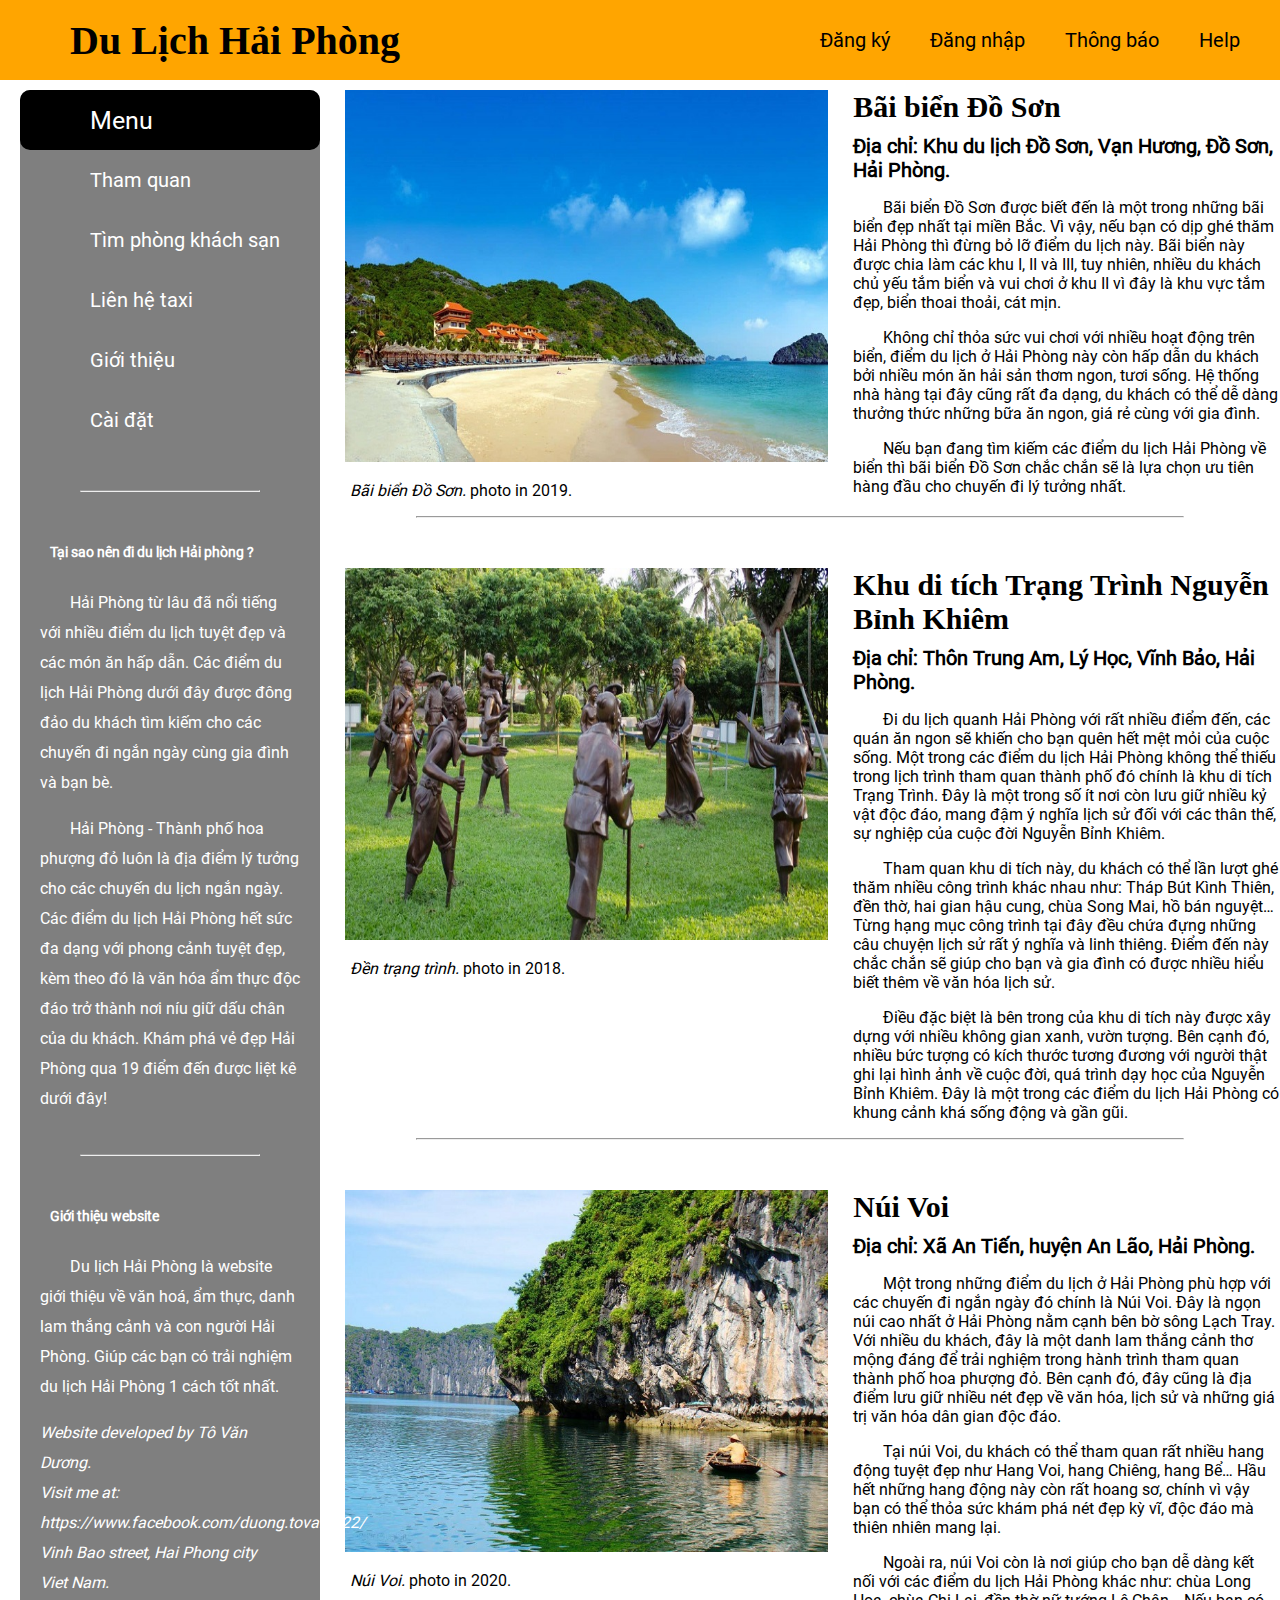
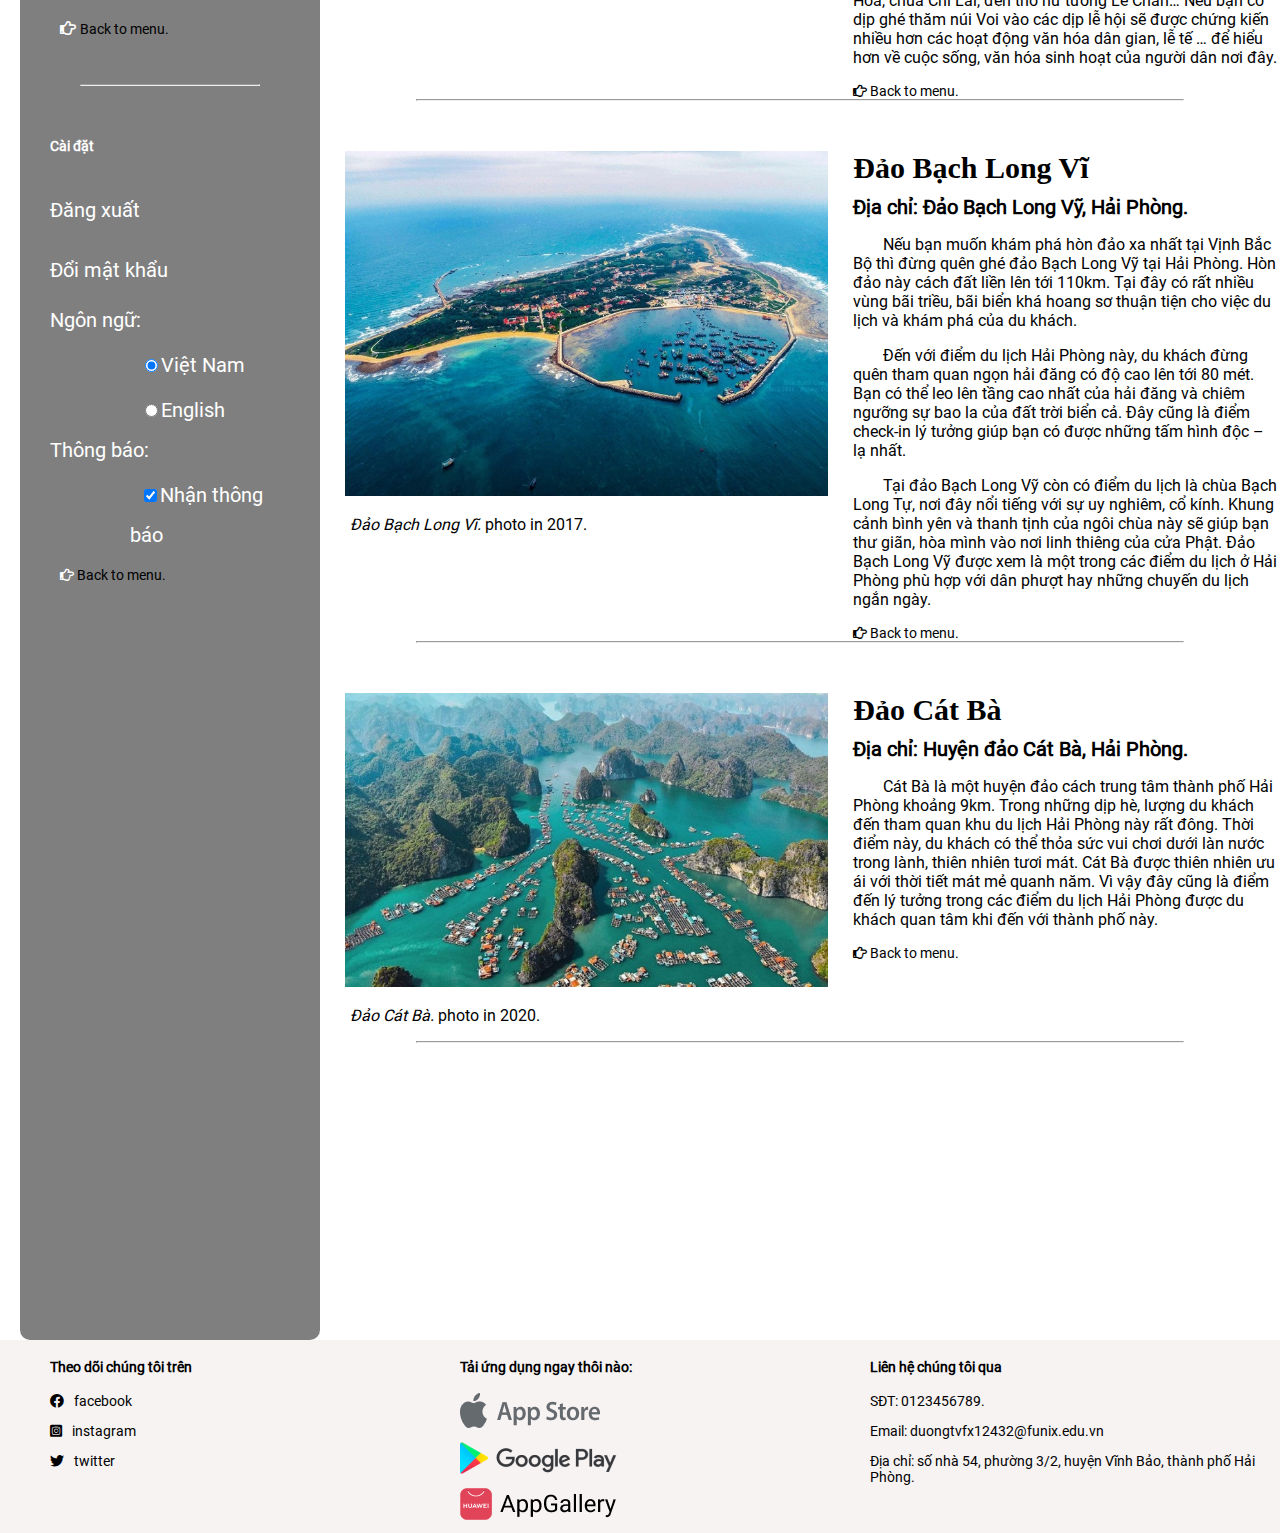
==== commit 3e67cdef: "add code" ====
--- a/index.html
+++ b/index.html
@@ -1,298 +1,348 @@
 <!DOCTYPE html>
 <html lang="en">
-  <head>
-    <meta charset="UTF-8">
-    <meta name="viewport" content="width=device-width, initial-scale=1.0">
-    <meta http-equiv="X-UA-Compatible" content="ie=edge">
-    <link href="./font/fontawesome-free-5.15.4-web/css/all.min.css" rel="stylesheet">
-    <link rel="stylesheet" href="./css/main.css">
-    <link rel="stylesheet" href="./css/base.css">
-    <link rel="stylesheet" href="./css/grid.css">
-    <link rel="stylesheet" href="./css/responsive.css">
-    <title>Tìm hiểu danh lam thắng cảnh | hỗ trợ tuor | Du lịch Hải Phòng</title>
-    <style>
-    </style>
-  </head>
-  <body>
-<!-- header -->
-        <nav id="menu" class="header">
-            <ul class="list">
-              <label for="check" class="nav-tablist hideondesktop"><i class="fas fa-list header-content-icon"></i></label>
-              <li class="item"><a class="link" href="./asm4.html"><H1>Du Lịch Hải Phòng</H1></a></li>
-              <label for="search" class="nav-tablist hideondesktop"><i class="fas fa-search header-content-icon"></i></label>
-            </ul>  
-            <ul class="list">
-              <li class="item-desktop hideontabletmobile"><a class="link-desktop" target="_blank" href="./subpage/sign.html">Đăng ký</a></li>
-              <li class="item-desktop hideontabletmobile"><a class="link-desktop" target="_blank" href="./subpage/login.html">Đăng nhập</a></li>
-              <li class="item-desktop hideontabletmobile"><a class="link-desktop" href="#">Thông báo</a></li>
-              <li class="item-desktop hideontabletmobile"><a class="link-desktop" target="_blank" href="./subpage/help.html">Help</a></li>
+
+<head>
+  <meta charset="UTF-8">
+  <meta name="viewport" content="width=device-width, initial-scale=1.0">
+  <meta http-equiv="X-UA-Compatible" content="ie=edge">
+  <link href="./font/fontawesome-free-5.15.4-web/css/all.min.css" rel="stylesheet">
+  <link rel="stylesheet" href="./css/main.css">
+  <link rel="stylesheet" href="./css/base.css">
+  <link rel="stylesheet" href="./css/grid.css">
+  <link rel="stylesheet" href="./css/responsive.css">
+  <title>Tìm hiểu danh lam thắng cảnh | hỗ trợ tuor | Du lịch Hải Phòng</title>
+  <style>
+  </style>
+</head>
+
+<body>
+  <!-- header -->
+  <header id="menu" class="header">
+    <ul class="list">
+      <label for="check" class="nav-tablist hideondesktop"><i class="fas fa-list header-content-icon"></i></label>
+      <li class="item"><a class="link" href="./asm4.html">
+          <H1>Du Lịch Hải Phòng</H1>
+        </a></li>
+      <label for="search" class="nav-tablist hideondesktop"><i class="fas fa-search header-content-icon"></i></label>
+    </ul>
+    <ul class="list">
+      <li class="item-desktop hideontabletmobile"><a class="link-desktop" target="_blank"
+          href="./subpage/sign.html">Đăng ký</a></li>
+      <li class="item-desktop hideontabletmobile"><a class="link-desktop" target="_blank"
+          href="./subpage/login.html">Đăng nhập</a></li>
+      <li class="item-desktop hideontabletmobile"><a class="link-desktop" href="#">Thông báo</a></li>
+      <li class="item-desktop hideontabletmobile"><a class="link-desktop" target="_blank"
+          href="./subpage/help.html">Help</a></li>
+    </ul>
+  </header>
+
+  <main>
+    <input type="checkbox" hidden name="" class="nav-input" id="check">
+    <label for="check" class="nav-overlay"></label>
+    <div class="nav-mobile">
+      <H2>Menu</H2>
+      <label for="check" class="nav-icon-close"><i class="fas fa-times"></i></label>
+      <hr>
+      <ul class="nav-list">
+        <li class="nav-item hienthi-caidat"><a class="nav-link" href="#">
+            Cài đặt: hệ thống
+          </a>
+        </li>
+        <li class="nav-item"><a class="nav-link" target="_blank" href="./subpage/taxi.html">Liên hệ Taxi</a></li>
+        <li class="nav-item"><a class="nav-link" target="_blank" href="./subpage/hotel.html">Tìm phòng khách sạn</a>
+        </li>
+        <li class="nav-item"><a class="nav-link" href="#gioithieu">Giới thiệu</a></li>
+        <li class="nav-item hienthi-thamquan">
+          <a class="nav-link" href="#">
+            Tham quan
+          </a>
+          <div class="thamquan">
+            <ul class="list-thamquan">
+              <li class="item-thamquan"><a class="link-thamquan" href="#doson">Bãi biển Đồ Sơn</a></li>
+              <li class="item-thamquan"><a class="link-thamquan" href="#trangtrinh">khu di tích Trạng Trình</a></li>
+              <li class="item-thamquan"><a class="link-thamquan" href="#nuivoi">Núi Voi</a></li>
+              <li class="item-thamquan"><a class="link-thamquan" href="#bachlongvi">Đảo Bạch Long Vĩ</a></li>
+              <li class="item-thamquan"><a class="link-thamquan" href="#catba">Đảo Cát Bà</a></li>
             </ul>
-        </nav>
-        <input type="checkbox" hidden name="" class="nav-input" id="check">
-        <label for="check" class="nav-overlay"></label>
-        <div class="nav-mobile">
-          <H2>Menu</H2>
-          <label for="check" class="nav-icon-close"><i class="fas fa-times"></i></label>
-          <hr>
-          <ul class="nav-list">
-            <li class="nav-item hienthi-caidat"><a class="nav-link" href="#">
-              Cài đặt: he thong
-            </a>
-              <div class="set-mobile">
-              <ul class="setting-mobile">
-                <li class="item-setting-mobile"><a class="link-setting-mobile" href="./subpage/login.html">Đăng xuất</a></li>
-                <li class="item-setting-mobile"><a class="link-setting-mobile" target="_blank" href="./subpage/changepw.html">Đổi mật khẩu</a></li>
-                <div class="option">
-                  <div>
-                    <h3>Ngôn ngữ:</h3>
-                    <ul>
-                      <li><label for="Vn"><input type="radio" checked name="language" id="Vn">Việt Nam</label></li>
-                      <li><label for="En"><input type="radio" name="language" id="En">English</label></li>
-                    </ul>
-                  </div>
-                  <div>
-                    <h3>Thông báo:</h3>
-                    <ul>
-                      <li><label class="nhanthongbao" for="infomation"><input type="checkbox" checked name="" id="infomation">Nhận thông báo</label></li>
-                    </ul>
-                  </div>
-                </div>
-              </ul>
-              </div>
-            </li>
-            <li class="nav-item"><a class="nav-link" target="_blank" href="./subpage/taxi.html">Liên hệ Taxi</a></li>
-            <li class="nav-item"><a class="nav-link" target="_blank" href="./subpage/hotel.html">Tìm phòng khách sạn</a></li>
-            <li class="nav-item"><a class="nav-link" href="#gioithieu">Giới thiệu</a></li>
-            <li class="nav-item hienthi-thamquan">
-              <a class="nav-link" href="#">
-              Tham quan
-              </a>
-              <div class="thamquan">
-                <ul class="list-thamquan">
-                  <li class="item-thamquan"><a class="link-thamquan" href="#doson">Bãi biển Đồ Sơn</a></li>
-                  <li class="item-thamquan"><a class="link-thamquan" href="#trangtrinh">khu di tích Trạng Trình</a></li>
-                  <li class="item-thamquan"><a class="link-thamquan" href="#nuivoi">Núi Voi</a></li>
-                  <li class="item-thamquan"><a class="link-thamquan" href="#bachlongvi">Đảo Bạch Long Vĩ</a></li>
-                  <li class="item-thamquan"><a class="link-thamquan" href="#catba">Đảo Cát Bà</a></li>
+          </div>
+        </li>
+        <li class="nav-item"><a class="nav-link" target="_blank" href="./subpage/help.html">Help</a></li>
+      </ul>
+    </div>
+    <input type="checkbox" hidden class="search-check" name="" id="search">
+    <label for="search" class="search-overlay"></label>
+    <div class="search-input">
+      <input class="search-text" type="text" placeholder="Bạn tìm gì nhỉ ?">
+      <input type="button" class="search-btn" value="Tìm kiếm">
+    </div>
+
+    <!-- content -->
+    <div class="content">
+      <div class="row">
+        <div class="col-0 col-s-0 col-l-3 content-desktop hideontabletmobile">
+          <ul class="content-list">
+            <li class="content-item"><a href="#" class="content-link active">Menu</a></li>
+            <li class="content-item showview"><a href="#" class="content-link">Tham quan</a>
+              <div class="view">
+                <ul class="view-list">
+                  <li class="view-item"><a class="view-link" href="#doson">Bãi biển Đồ Sơn</a></li>
+                  <li class="view-item"><a class="view-link" href="#trangtrinh">khu di tích Trạng Trình</a></li>
+                  <li class="view-item"><a class="view-link" href="#nuivoi">Núi Voi</a></li>
+                  <li class="view-item"><a class="view-link" href="#bachlongvi">Đảo Bạch Long Vĩ</a></li>
+                  <li class="view-item"><a class="view-link" href="#catba">Đảo Cát Bà</a></li>
                 </ul>
               </div>
             </li>
-            <li class="nav-item"><a class="nav-link" target="_blank" href="./subpage/help.html">Help</a></li>
-          </ul>
-        </div>
-        <input type="checkbox" hidden class="search-check" name="" id="search">
-        <label for="search" class="search-overlay"></label>
-        <div class="search-input">
-          <input class="search-text" type="text" placeholder="Bạn tìm gì nhỉ ?">
-          <input type="button" class="search-btn" value="Tìm kiếm">
-        </div>
-
-<!-- content -->
-        <div class="content">
-          <div class="row">
-            <div class="col-0 col-s-0 col-l-3 content-desktop hideontabletmobile">
-                <ul class="content-list">
-                  <li class="content-item"><a href="#" class="content-link active">Menu</a></li>
-                  <li class="content-item showview"><a href="#" class="content-link">Tham quan</a>
-                    <div class="view">
-                      <ul class="view-list">
-                        <li class="view-item"><a class="view-link" href="#doson">Bãi biển Đồ Sơn</a></li>
-                        <li class="view-item"><a class="view-link" href="#trangtrinh">khu di tích Trạng Trình</a></li>
-                        <li class="view-item"><a class="view-link" href="#nuivoi">Núi Voi</a></li>
-                        <li class="view-item"><a class="view-link" href="#bachlongvi">Đảo Bạch Long Vĩ</a></li>
-                        <li class="view-item"><a class="view-link" href="#catba">Đảo Cát Bà</a></li>
-                      </ul>
-                    </div>
-                  </li>
-                  <li class="content-item"><a target="_blank" href="./subpage/hotel.html" class="content-link">Tìm phòng khách sạn</a></li>
-                  <li class="content-item"><a target="_blank" href="./subpage/taxi.html" class="content-link">Liên hệ taxi</a></li>
-                  <li class="content-item"><a href="#introdue" class="content-link">Giới thiệu</a></li>
-                  <li class="content-item"><a href="#set" class="content-link">Cài đặt</a></li>
-                  <hr>
-                  <div class="content-infor"><H3>Tại sao nên đi du lịch Hải phòng ?</H3></div>
-                  <div class="content-infor"><p>Hải Phòng từ lâu đã nổi tiếng với nhiều điểm du lịch tuyệt đẹp và các món ăn hấp dẫn. Các điểm du lịch Hải Phòng dưới đây được đông đảo du khách tìm kiếm cho các chuyến đi ngắn ngày cùng gia đình và bạn bè.</p></div>
-                  <div class="content-infor"><p>Hải Phòng – Thành phố hoa phượng đỏ luôn là địa điểm lý tưởng cho các chuyến du lịch ngắn ngày. Các điểm du lịch Hải Phòng hết sức đa dạng với phong cảnh tuyệt đẹp, kèm theo đó là văn hóa ẩm thực độc đáo trở thành nơi níu giữ dấu chân của du khách. Khám phá vẻ đẹp Hải Phòng qua 19 điểm đến được liệt kê dưới đây!</p></div>
-                  <hr id="introdue">
-                  <div class="content-infor"><h3>Giới thiệu website<h3></div>
-                  <div class="content-infor">
-                    <p>Du lịch Hải Phòng là website giới thiệu về văn hoá, ẩm thực, danh lam thắng cảnh và con người Hải Phòng. Giúp các bạn có trải nghiệm du lịch Hải Phòng 1 cách tốt nhất. 
-                    <address>
-                    Website developed by Tô Văn Dương.<br> 
-                    Visit me at:<br>
-                    https://www.facebook.com/duong.tovan.522/<br>
-                    Vinh Bao street, Hai Phong city<br>
-                    Viet Nam.
-                    </address></p>
-                    <div class="backtomenu">
-                      <i class="far fa-hand-point-right"></i>
-                      <a class="back" href="#menu">Back to menu.</a>
-                    </div>
-                  </div>
-                  <hr id="set">
-                  <div class="content-infor"><h3>Cài đặt<h3>
-                    <ul class="setting">
-                      <li class="item-setting"><a class="link-setting" href="./subpage/login.html">Đăng xuất</a></li>
-                      <li class="item-setting"><a class="link-setting" target="_blank" href="./subpage/changepw.html">Đổi mật khẩu</a></li>
-                      <div class="option-pc">
-                        <div>
-                          <h3>Ngôn ngữ:</h3>
-                          <ul>
-                            <li><label for="VN"><input type="radio" checked name="language" id="VN">Việt Nam</label></li>
-                            <li><label for="EN"><input type="radio" name="language" id="EN">English</label></li>
-                          </ul>
-                        </div>
-                        <div>
-                          <h3>Thông báo:</h3>
-                          <ul>
-                            <li><label class="nhanthongbao" for="infomation-pc"><input type="checkbox" checked name="" id="infomation-pc">Nhận thông báo</label></li>
-                          </ul>
-                        </div>
-                      </div>
-                    </ul>
-                    <div class="backtomenu">
-                      <i class="far fa-hand-point-right"></i>
-                      <a class="back" href="#menu">Back to menu.</a>
-                    </div>
-                  </div>
-                  <div class="fb-page"
-                    data-href="https://www.facebook.com/imdb" 
-                    data-width="340"
-                    data-hide-cover="false"
-                    data-show-facepile="true">
-                  </div>
-                </ul>
-            </div>
-            <!-- do son -->
-            <div class="col-12 col-s-12 col-l-0">
-              <H1 id="doson"><a target="_blank" href="./subpage/doson.html" class="content-main-pc">Bãi biển Đồ Sơn</a></H1>
-              <h2>Địa chỉ: Khu du lịch Đồ Sơn, Vạn Hương, Đồ Sơn, Hải Phòng.</h2>
-            </div>  
-            <div class="col-12 col-s-6 col-l-5">
-              <img src="./img/bãi biển Đồ Sơn.jpg" height="382px" alt="bãi biển Đồ Sơn">
-              <p><cite>Bãi biển Đồ Sơn.</cite> photo in 2019.</p>
-            </div>
-            <div class="col-12 col-s-6 col-l-4">
-              <H1 class="hideontabletmobile"><a target="_blank" href="./subpage/doson.html" class="content-main-pc">Bãi biển Đồ Sơn</a></H1>
-              <h2 class="hideontabletmobile">Địa chỉ: Khu du lịch Đồ Sơn, Vạn Hương, Đồ Sơn, Hải Phòng.</h2>
-              <p>Bãi biển Đồ Sơn được biết đến là một trong những bãi biển đẹp nhất tại miền Bắc. Vì vậy, nếu bạn có dịp ghé thăm Hải Phòng thì đừng bỏ lỡ điểm du lịch này. Bãi biển này được chia làm các khu I, II và III, tuy nhiên, nhiều du khách chủ yếu tắm biển và vui chơi ở khu II vì đây là khu vực tắm đẹp, biển thoai thoải, cát mịn. </p>
-              <p>Không chỉ thỏa sức vui chơi với nhiều hoạt động trên biển, điểm du lịch ở Hải Phòng này còn hấp dẫn du khách bởi nhiều món ăn hải sản thơm ngon, tươi sống. Hệ thống nhà hàng tại đây cũng rất đa dạng, du khách có thể dễ dàng thưởng thức những bữa ăn ngon, giá rẻ cùng với gia đình. </p>
-              <p>Nếu bạn đang tìm kiếm các điểm du lịch Hải Phòng về biển thì bãi biển Đồ Sơn chắc chắn sẽ là lựa chọn ưu tiên hàng đầu cho chuyến đi lý tưởng nhất.</p>
-            </div>
-            <!-- trangtrinh -->
-            <hr id="trangtrinh">
-            <div class="col-12 col-s-12 col-l-0">
-              <H1><a target="_blank" href="./subpage/trangtrinh.html" class="content-main-pc">Khu di tích Trạng Trình Nguyễn Bỉnh Khiêm</a></H1>
-              <h2>Địa chỉ: Thôn Trung Am, Lý Học, Vĩnh Bảo, Hải Phòng.</h2>
-            </div>
-            <div class="col-12 col-s-6 col-l-5">
-              <img src="./img/Khu di tích Trạng Trình.jpg" height="382px" alt="Khu di tích Trạng Trình">
-              <p><cite>Đền trạng trình.</cite> photo in 2018.</p>
-            </div>
-            <div class="col-12 col-s-6 col-l-4">
-              <H1 class="hideontabletmobile"><a target="_blank" href="./subpage/trangtrinh.html"  class="content-main-pc">Khu di tích Trạng Trình Nguyễn Bỉnh Khiêm</a></H1>
-              <h2 class="hideontabletmobile">Địa chỉ: Thôn Trung Am, Lý Học, Vĩnh Bảo, Hải Phòng.</h2>
-              <p>Đi du lịch quanh Hải Phòng với rất nhiều điểm đến, các quán ăn ngon sẽ khiến cho bạn quên hết mệt mỏi của cuộc sống. Một trong các điểm du lịch Hải Phòng không thể thiếu trong lịch trình tham quan thành phố đó chính là khu di tích Trạng Trình. Đây là một trong số ít nơi còn lưu giữ nhiều kỷ vật độc đáo, mang đậm ý nghĩa lịch sử đối với các thân thế, sự nghiệp của cuộc đời Nguyễn Bỉnh Khiêm.</p>
-              <p>Tham quan khu di tích này, du khách có thể lần lượt ghé thăm nhiều công trình khác nhau như: Tháp Bút Kình Thiên, đền thờ, hai gian hậu cung, chùa Song Mai, hồ bán nguyệt… Từng hạng mục công trình tại đây đều chứa đựng những câu chuyện lịch sử rất ý nghĩa và linh thiêng. Điểm đến này chắc chắn sẽ giúp cho bạn và gia đình có được nhiều hiểu biết thêm về văn hóa lịch sử. </p>
-              <p>Điều đặc biệt là bên trong của khu di tích này được xây dựng với nhiều không gian xanh, vườn tượng. Bên cạnh đó, nhiều bức tượng có kích thước tương đương với người thật ghi lại hình ảnh về cuộc đời, quá trình dạy học của Nguyễn Bỉnh Khiêm. Đây là một trong các điểm du lịch Hải Phòng có khung cảnh khá sống động và gần gũi. </p>
-            </div>
-            <!-- nuivoi -->
-            <hr id="nuivoi">
-              <div class="col-12 col-s-12 col-l-0">
-                <H1><a target="_blank" href="./subpage/nuivoi.html" class="content-main-pc">Núi Voi</a></H1>
-                <h2>Địa chỉ: Xã An Tiến, huyện An Lão, Hải Phòng. </h2>
-              </div>
-              <div class="col-12 col-s-6 col-l-5">
-                <img src="./img/Núi Voi.jpg" alt="Núi Voi">
-                <p><cite>Núi Voi.</cite> photo in 2020.</p>
-              </div>
-              <div class="col-12 col-s-6 col-l-4">
-                <H1 class="hideontabletmobile"><a target="_blank" href="./subpage/nuivoi.html" class="content-main-pc">Núi Voi</a></H1>
-                <h2 class="hideontabletmobile">Địa chỉ: Xã An Tiến, huyện An Lão, Hải Phòng. </h2>
-                <p>Một trong những điểm du lịch ở Hải Phòng phù hợp với các chuyến đi ngắn ngày đó chính là Núi Voi. Đây là ngọn núi cao nhất ở Hải Phòng nằm cạnh bên bờ sông Lạch Tray. Với nhiều du khách, đây là một danh lam thắng cảnh thơ mộng đáng để trải nghiệm trong hành trình tham quan thành phố hoa phượng đỏ. Bên cạnh đó, đây cũng là địa điểm lưu giữ nhiều nét đẹp về văn hóa, lịch sử và những giá trị văn hóa dân gian độc đáo. </p>
-                <p>Tại núi Voi, du khách có thể tham quan rất nhiều hang động tuyệt đẹp như Hang Voi, hang Chiêng, hang Bể… Hầu hết những hang động này còn rất hoang sơ, chính vì vậy bạn có thể thỏa sức khám phá nét đẹp kỳ vĩ, độc đáo mà thiên nhiên mang lại. </p>
-                <p>Ngoài ra, núi Voi còn là nơi giúp cho bạn dễ dàng kết nối với các điểm du lịch Hải Phòng khác như: chùa Long Hoa, chùa Chi Lai, đền thờ nữ tướng Lê Chân… Nếu bạn có dịp ghé thăm núi Voi vào các dịp lễ hội sẽ được chứng kiến nhiều hơn các hoạt động văn hóa dân gian, lễ tế … để hiểu hơn về cuộc sống, văn hóa sinh hoạt của người dân nơi đây. </p>
-                <div class="backtomenu">
-                  <i class="far fa-hand-point-right"></i>
-                  <a class="back" href="#menu">Back to menu.</a>
-                </div>
-              </div>
-           
-            <!-- bachlongvi -->
-            <hr id="bachlongvi" >
-            <div class="col-12 col-s-12 col-l-0">
-              <H1><a target="_blank" href="./subpage/bachlongvi.html"class="content-main-pc" >Đảo Bạch Long Vĩ</a></H1>
-              <h2>Địa chỉ: Đảo Bạch Long Vỹ, Hải Phòng.</h2>
-            </div>
-            <div class="col-12 col-s-6 col-l-5">
-              <img src="./img/Đảo Bạch Long Vĩ.jpg" alt="Đảo Bạch Long Vĩ">
-              <p><cite>Đảo Bạch Long Vĩ.</cite> photo in 2017.</p>
-            </div>
-            <div class="col-12 col-s-6 col-l-4">
-              <H1 class="hideontabletmobile"><a target="_blank" href="./subpage/bachlongvi.html" class="content-main-pc">Đảo Bạch Long Vĩ</a></H1>
-              <h2 class="hideontabletmobile">Địa chỉ: Đảo Bạch Long Vỹ, Hải Phòng.</h2>
-              <p>Nếu bạn muốn khám phá hòn đảo xa nhất tại Vịnh Bắc Bộ thì đừng quên ghé đảo Bạch Long Vỹ tại Hải Phòng. Hòn đảo này cách đất liền lên tới 110km. Tại đây có rất nhiều vùng bãi triều, bãi biển khá hoang sơ thuận tiện cho việc du lịch và khám phá của du khách. </p>
-              <p>Đến với điểm du lịch Hải Phòng này, du khách đừng quên tham quan ngọn hải đăng có độ cao lên tới 80 mét. Bạn có thể leo lên tầng cao nhất của hải đăng và chiêm ngưỡng sự bao la của đất trời biển cả. Đây cũng là điểm check-in lý tưởng giúp bạn có được những tấm hình độc – lạ nhất. </p>
-              <p>Tại đảo Bạch Long Vỹ còn có điểm du lịch là chùa Bạch Long Tự, nơi đây nổi tiếng với sự uy nghiêm, cổ kính. Khung cảnh bình yên và thanh tịnh của ngôi chùa này sẽ giúp bạn thư giãn, hòa mình vào nơi linh thiêng của cửa Phật. Đảo Bạch Long Vỹ được xem là một trong các điểm du lịch ở Hải Phòng phù hợp với dân phượt hay những chuyến du lịch ngắn ngày. </p>
+            <li class="content-item"><a target="_blank" href="./subpage/hotel.html" class="content-link">Tìm phòng khách
+                sạn</a></li>
+            <li class="content-item"><a target="_blank" href="./subpage/taxi.html" class="content-link">Liên hệ taxi</a>
+            </li>
+            <li class="content-item"><a href="#introdue" class="content-link">Giới thiệu</a></li>
+            <li class="content-item"><a href="#set" class="content-link">Cài đặt</a></li>
+            <hr>
+            <div class="content-infor">
+              <H3>Tại sao nên đi du lịch Hải phòng ?</H3>
+            </div>
+            <div class="content-infor">
+              <p>Hải Phòng từ lâu đã nổi tiếng với nhiều điểm du lịch tuyệt đẹp và các món ăn hấp dẫn. Các điểm du lịch
+                Hải Phòng dưới đây được đông đảo du khách tìm kiếm cho các chuyến đi ngắn ngày cùng gia đình và bạn bè.
+              </p>
+            </div>
+            <div class="content-infor">
+              <p>Hải Phòng - Thành phố hoa phượng đỏ luôn là địa điểm lý tưởng cho các chuyến du lịch ngắn ngày. Các
+                điểm du lịch Hải Phòng hết sức đa dạng với phong cảnh tuyệt đẹp, kèm theo đó là văn hóa ẩm thực độc đáo
+                trở thành nơi níu giữ dấu chân của du khách. Khám phá vẻ đẹp Hải Phòng qua 19 điểm đến được liệt kê dưới
+                đây!</p>
+            </div>
+            <hr id="introdue">
+            <div class="content-infor">
+              <h3>Giới thiệu website<h3>
+            </div>
+            <div class="content-infor">
+              <p>Du lịch Hải Phòng là website giới thiệu về văn hoá, ẩm thực, danh lam thắng cảnh và con người Hải
+                Phòng. Giúp các bạn có trải nghiệm du lịch Hải Phòng 1 cách tốt nhất.
+                <address>
+                  Website developed by Tô Văn Dương.<br>
+                  Visit me at:<br>
+                  https://www.facebook.com/duong.tovan.522/<br>
+                  Vinh Bao street, Hai Phong city<br>
+                  Viet Nam.
+                </address>
+              </p>
               <div class="backtomenu">
                 <i class="far fa-hand-point-right"></i>
                 <a class="back" href="#menu">Back to menu.</a>
               </div>
             </div>
-            <!-- catba -->
-            <br><hr id="catba">
-            <div  class="col-12 col-s-12 col-l-0">
-              <H1><a target="_blank" href="./subpage/catba.html" class="content-main-pc" >Đảo Cát Bà</a></H1>
-              <h2>Địa chỉ: Huyện đảo Cát Bà, Hải Phòng. </h2>
-            </div>
-            <div class="col-12 col-s-6 col-l-5">
-              <img src="./img/Đảo Cát Bà.jpg" alt="Đảo Cát Bà">
-              <p><cite>Đảo Cát Bà.</cite> photo in 2020.</p>
-            </div>
-            <div class="col-12 col-s-6 col-l-4">
-              <H1 class="hideontabletmobile"><a target="_blank" href="./subpage/catba.html" class="content-main-pc">Đảo Cát Bà</a></H1>
-              <h2 class="hideontabletmobile">Địa chỉ: Huyện đảo Cát Bà, Hải Phòng. </h2>
-              <p>Cát Bà là một huyện đảo cách trung tâm thành phố Hải Phòng khoảng 9km. Trong những dịp hè, lượng du khách đến tham quan khu du lịch Hải Phòng này rất đông. Thời điểm này, du khách có thể thỏa sức vui chơi dưới làn nước trong lành, thiên nhiên tươi mát. Cát Bà được thiên nhiên ưu ái với thời tiết mát mẻ quanh năm. Vì vậy đây cũng là điểm đến lý tưởng trong các điểm du lịch Hải Phòng được du khách quan tâm khi đến với thành phố này. </p>
-              <div class="backtomenu">
-                <i class="far fa-hand-point-right"></i>
-                <a class="back" href="#menu">Back to menu.</a>
-              </div>
-            </div>
-            <hr>
+            <hr id="set">
+            <div class="content-infor">
+              <h3>Cài đặt<h3>
+                  <ul class="setting">
+                    <li class="item-setting"><a class="link-setting" href="./subpage/login.html">Đăng xuất</a></li>
+                    <li class="item-setting"><a class="link-setting" target="_blank" href="./subpage/changepw.html">Đổi
+                        mật khẩu</a></li>
+                    <div class="option-pc">
+                      <div>
+                        <h3>Ngôn ngữ:</h3>
+                        <ul>
+                          <li><label for="VN"><input type="radio" checked name="language" id="VN">Việt Nam</label></li>
+                          <li><label for="EN"><input type="radio" name="language" id="EN">English</label></li>
+                        </ul>
+                      </div>
+                      <div>
+                        <h3>Thông báo:</h3>
+                        <ul>
+                          <li><label class="nhanthongbao" for="infomation-pc"><input type="checkbox" checked name=""
+                                id="infomation-pc">Nhận thông báo</label></li>
+                        </ul>
+                      </div>
+                    </div>
+                  </ul>
+                  <div class="backtomenu">
+                    <i class="far fa-hand-point-right"></i>
+                    <a class="back" href="#menu">Back to menu.</a>
+                  </div>
+            </div>
+            <div class="fb-page" data-href="https://www.facebook.com/imdb" data-width="340" data-hide-cover="false"
+              data-show-facepile="true">
+            </div>
+          </ul>
+        </div>
+        <!-- do son -->
+        <div class="col-12 col-s-12 col-l-0">
+          <H1 id="doson"><a target="_blank" href="./subpage/doson.html" class="content-main-pc">Bãi biển Đồ Sơn</a></H1>
+          <h2>Địa chỉ: Khu du lịch Đồ Sơn, Vạn Hương, Đồ Sơn, Hải Phòng.</h2>
+        </div>
+        <div class="col-12 col-s-6 col-l-5">
+          <img src="./img/bãi biển Đồ Sơn.jpg" height="382px" alt="bãi biển Đồ Sơn">
+          <p><cite>Bãi biển Đồ Sơn.</cite> photo in 2019.</p>
+        </div>
+        <div class="col-12 col-s-6 col-l-4">
+          <H1 class="hideontabletmobile"><a target="_blank" href="./subpage/doson.html" class="content-main-pc">Bãi biển
+              Đồ Sơn</a></H1>
+          <h2 class="hideontabletmobile">Địa chỉ: Khu du lịch Đồ Sơn, Vạn Hương, Đồ Sơn, Hải Phòng.</h2>
+          <p>Bãi biển Đồ Sơn được biết đến là một trong những bãi biển đẹp nhất tại miền Bắc. Vì vậy, nếu bạn có dịp ghé
+            thăm Hải Phòng thì đừng bỏ lỡ điểm du lịch này. Bãi biển này được chia làm các khu I, II và III, tuy nhiên,
+            nhiều du khách chủ yếu tắm biển và vui chơi ở khu II vì đây là khu vực tắm đẹp, biển thoai thoải, cát mịn.
+          </p>
+          <p>Không chỉ thỏa sức vui chơi với nhiều hoạt động trên biển, điểm du lịch ở Hải Phòng này còn hấp dẫn du
+            khách bởi nhiều món ăn hải sản thơm ngon, tươi sống. Hệ thống nhà hàng tại đây cũng rất đa dạng, du khách có
+            thể dễ dàng thưởng thức những bữa ăn ngon, giá rẻ cùng với gia đình. </p>
+          <p>Nếu bạn đang tìm kiếm các điểm du lịch Hải Phòng về biển thì bãi biển Đồ Sơn chắc chắn sẽ là lựa chọn ưu
+            tiên hàng đầu cho chuyến đi lý tưởng nhất.</p>
+        </div>
+        <!-- trangtrinh -->
+        <hr id="trangtrinh">
+        <div class="col-12 col-s-12 col-l-0">
+          <H1><a target="_blank" href="./subpage/trangtrinh.html" class="content-main-pc">Khu di tích Trạng Trình Nguyễn
+              Bỉnh Khiêm</a></H1>
+          <h2>Địa chỉ: Thôn Trung Am, Lý Học, Vĩnh Bảo, Hải Phòng.</h2>
+        </div>
+        <div class="col-12 col-s-6 col-l-5">
+          <img src="./img/Khu di tích Trạng Trình.jpg" height="382px" alt="Khu di tích Trạng Trình">
+          <p><cite>Đền trạng trình.</cite> photo in 2018.</p>
+        </div>
+        <div class="col-12 col-s-6 col-l-4">
+          <H1 class="hideontabletmobile"><a target="_blank" href="./subpage/trangtrinh.html" class="content-main-pc">Khu
+              di tích Trạng Trình Nguyễn Bỉnh Khiêm</a></H1>
+          <h2 class="hideontabletmobile">Địa chỉ: Thôn Trung Am, Lý Học, Vĩnh Bảo, Hải Phòng.</h2>
+          <p>Đi du lịch quanh Hải Phòng với rất nhiều điểm đến, các quán ăn ngon sẽ khiến cho bạn quên hết mệt mỏi của
+            cuộc sống. Một trong các điểm du lịch Hải Phòng không thể thiếu trong lịch trình tham quan thành phố đó
+            chính là khu di tích Trạng Trình. Đây là một trong số ít nơi còn lưu giữ nhiều kỷ vật độc đáo, mang đậm ý
+            nghĩa lịch sử đối với các thân thế, sự nghiệp của cuộc đời Nguyễn Bỉnh Khiêm.</p>
+          <p>Tham quan khu di tích này, du khách có thể lần lượt ghé thăm nhiều công trình khác nhau như: Tháp Bút Kình
+            Thiên, đền thờ, hai gian hậu cung, chùa Song Mai, hồ bán nguyệt… Từng hạng mục công trình tại đây đều chứa
+            đựng những câu chuyện lịch sử rất ý nghĩa và linh thiêng. Điểm đến này chắc chắn sẽ giúp cho bạn và gia đình
+            có được nhiều hiểu biết thêm về văn hóa lịch sử. </p>
+          <p>Điều đặc biệt là bên trong của khu di tích này được xây dựng với nhiều không gian xanh, vườn tượng. Bên
+            cạnh đó, nhiều bức tượng có kích thước tương đương với người thật ghi lại hình ảnh về cuộc đời, quá trình
+            dạy học của Nguyễn Bỉnh Khiêm. Đây là một trong các điểm du lịch Hải Phòng có khung cảnh khá sống động và
+            gần gũi. </p>
+        </div>
+        <!-- nuivoi -->
+        <hr id="nuivoi">
+        <div class="col-12 col-s-12 col-l-0">
+          <H1><a target="_blank" href="./subpage/nuivoi.html" class="content-main-pc">Núi Voi</a></H1>
+          <h2>Địa chỉ: Xã An Tiến, huyện An Lão, Hải Phòng. </h2>
+        </div>
+        <div class="col-12 col-s-6 col-l-5">
+          <img src="./img/Núi Voi.jpg" alt="Núi Voi">
+          <p><cite>Núi Voi.</cite> photo in 2020.</p>
+        </div>
+        <div class="col-12 col-s-6 col-l-4">
+          <H1 class="hideontabletmobile"><a target="_blank" href="./subpage/nuivoi.html" class="content-main-pc">Núi
+              Voi</a></H1>
+          <h2 class="hideontabletmobile">Địa chỉ: Xã An Tiến, huyện An Lão, Hải Phòng. </h2>
+          <p>Một trong những điểm du lịch ở Hải Phòng phù hợp với các chuyến đi ngắn ngày đó chính là Núi Voi. Đây là
+            ngọn núi cao nhất ở Hải Phòng nằm cạnh bên bờ sông Lạch Tray. Với nhiều du khách, đây là một danh lam thắng
+            cảnh thơ mộng đáng để trải nghiệm trong hành trình tham quan thành phố hoa phượng đỏ. Bên cạnh đó, đây cũng
+            là địa điểm lưu giữ nhiều nét đẹp về văn hóa, lịch sử và những giá trị văn hóa dân gian độc đáo. </p>
+          <p>Tại núi Voi, du khách có thể tham quan rất nhiều hang động tuyệt đẹp như Hang Voi, hang Chiêng, hang Bể…
+            Hầu hết những hang động này còn rất hoang sơ, chính vì vậy bạn có thể thỏa sức khám phá nét đẹp kỳ vĩ, độc
+            đáo mà thiên nhiên mang lại. </p>
+          <p>Ngoài ra, núi Voi còn là nơi giúp cho bạn dễ dàng kết nối với các điểm du lịch Hải Phòng khác như: chùa
+            Long Hoa, chùa Chi Lai, đền thờ nữ tướng Lê Chân… Nếu bạn có dịp ghé thăm núi Voi vào các dịp lễ hội sẽ được
+            chứng kiến nhiều hơn các hoạt động văn hóa dân gian, lễ tế … để hiểu hơn về cuộc sống, văn hóa sinh hoạt của
+            người dân nơi đây. </p>
+          <div class="backtomenu">
+            <i class="far fa-hand-point-right"></i>
+            <a class="back" href="#menu">Back to menu.</a>
           </div>
         </div>
-<!-- footer -->
-        <div class="footer">
-            <div class="row footer-content">
-                <div class="col-12 col-s-6 col-l-0">
-                  <h3 id="gioithieu">Giới thiệu website</h3>
-                  <p>Du lịch Hải Phòng là website giới thiệu về văn hoá, ẩm thực, danh lam thắng cảnh và con người Hải Phòng. Giúp các bạn có trải nghiệm du lịch Hải Phòng 1 cách tốt nhất. 
-                    <address>
-                    Website developed by Tô Văn Dương.<br> 
-                    Visit me at:<br>
-                    https://www.facebook.com/duong.tovan.522/<br>
-                    Vinh Bao street, Hai Phong city<br>
-                    Viet Nam.
-                    </address>
-                </div>
-                <div class="col-12 col-s-6 col-l-4">
-                  <h4>Theo dõi chúng tôi trên</h4>
-                  <p><a class="footer-link" href="#"><i class="fab fa-facebook footer-icon"></i>facebook</a></p>
-                  <p><a class="footer-link" href="#"><i class="fab fa-instagram-square footer-icon"></i>instagram</a></p>
-                  <p class="apps"><a class="footer-link" href="#"><i class="fab fa-twitter footer-icon"></i>twitter</a></p>
-                </div>
-                <div class="col-12 col-s-6 col-l-4">
-                  <h4>Tải ứng dụng ngay thôi nào:</h4>
-                  <a href="#"><img src="./img/appstore.png" alt="appstore"></a><br>
-                  <a href="#"><img src="./img/google play.png" alt="google play"></a><br>
-                  <a href="#"><img src="./img/app gallery.png" alt="app gallery"></a><br>
-                </div>
-                <div class="col-12 col-s-6 col-l-4">
-                  <h4>Liên hệ chúng tôi qua</h4>
-                  <p>SĐT: 0123456789.</p>  
-                  <p>Email: duongtvfx12432@funix.edu.vn</p>  
-                  <p>Địa chỉ: số nhà 54, phường 3/2, huyện Vĩnh Bảo, thành phố Hải Phòng.</p>
-                </div>  
-            </div>
-        </div>
-  </body>
+
+        <!-- bachlongvi -->
+        <hr id="bachlongvi">
+        <div class="col-12 col-s-12 col-l-0">
+          <H1><a target="_blank" href="./subpage/bachlongvi.html" class="content-main-pc">Đảo Bạch Long Vĩ</a></H1>
+          <h2>Địa chỉ: Đảo Bạch Long Vỹ, Hải Phòng.</h2>
+        </div>
+        <div class="col-12 col-s-6 col-l-5">
+          <img src="./img/Đảo Bạch Long Vĩ.jpg" alt="Đảo Bạch Long Vĩ">
+          <p><cite>Đảo Bạch Long Vĩ.</cite> photo in 2017.</p>
+        </div>
+        <div class="col-12 col-s-6 col-l-4">
+          <H1 class="hideontabletmobile"><a target="_blank" href="./subpage/bachlongvi.html" class="content-main-pc">Đảo
+              Bạch Long Vĩ</a></H1>
+          <h2 class="hideontabletmobile">Địa chỉ: Đảo Bạch Long Vỹ, Hải Phòng.</h2>
+          <p>Nếu bạn muốn khám phá hòn đảo xa nhất tại Vịnh Bắc Bộ thì đừng quên ghé đảo Bạch Long Vỹ tại Hải Phòng. Hòn
+            đảo này cách đất liền lên tới 110km. Tại đây có rất nhiều vùng bãi triều, bãi biển khá hoang sơ thuận tiện
+            cho việc du lịch và khám phá của du khách. </p>
+          <p>Đến với điểm du lịch Hải Phòng này, du khách đừng quên tham quan ngọn hải đăng có độ cao lên tới 80 mét.
+            Bạn có thể leo lên tầng cao nhất của hải đăng và chiêm ngưỡng sự bao la của đất trời biển cả. Đây cũng là
+            điểm check-in lý tưởng giúp bạn có được những tấm hình độc – lạ nhất. </p>
+          <p>Tại đảo Bạch Long Vỹ còn có điểm du lịch là chùa Bạch Long Tự, nơi đây nổi tiếng với sự uy nghiêm, cổ kính.
+            Khung cảnh bình yên và thanh tịnh của ngôi chùa này sẽ giúp bạn thư giãn, hòa mình vào nơi linh thiêng của
+            cửa Phật. Đảo Bạch Long Vỹ được xem là một trong các điểm du lịch ở Hải Phòng phù hợp với dân phượt hay
+            những chuyến du lịch ngắn ngày. </p>
+          <div class="backtomenu">
+            <i class="far fa-hand-point-right"></i>
+            <a class="back" href="#menu">Back to menu.</a>
+          </div>
+        </div>
+        <!-- catba -->
+        <br>
+        <hr id="catba">
+        <div class="col-12 col-s-12 col-l-0">
+          <H1><a target="_blank" href="./subpage/catba.html" class="content-main-pc">Đảo Cát Bà</a></H1>
+          <h2>Địa chỉ: Huyện đảo Cát Bà, Hải Phòng. </h2>
+        </div>
+        <div class="col-12 col-s-6 col-l-5">
+          <img src="./img/Đảo Cát Bà.jpg" alt="Đảo Cát Bà">
+          <p><cite>Đảo Cát Bà.</cite> photo in 2020.</p>
+        </div>
+        <div class="col-12 col-s-6 col-l-4">
+          <H1 class="hideontabletmobile"><a target="_blank" href="./subpage/catba.html" class="content-main-pc">Đảo Cát
+              Bà</a></H1>
+          <h2 class="hideontabletmobile">Địa chỉ: Huyện đảo Cát Bà, Hải Phòng. </h2>
+          <p>Cát Bà là một huyện đảo cách trung tâm thành phố Hải Phòng khoảng 9km. Trong những dịp hè, lượng du khách
+            đến tham quan khu du lịch Hải Phòng này rất đông. Thời điểm này, du khách có thể thỏa sức vui chơi dưới làn
+            nước trong lành, thiên nhiên tươi mát. Cát Bà được thiên nhiên ưu ái với thời tiết mát mẻ quanh năm. Vì vậy
+            đây cũng là điểm đến lý tưởng trong các điểm du lịch Hải Phòng được du khách quan tâm khi đến với thành phố
+            này. </p>
+          <div class="backtomenu">
+            <i class="far fa-hand-point-right"></i>
+            <a class="back" href="#menu">Back to menu.</a>
+          </div>
+        </div>
+        <hr>
+      </div>
+    </div>
+    <!-- footer -->
+    <footer class="footer">
+      <div class="row footer-content">
+        <div class="col-12 col-s-6 col-l-0">
+          <h3 id="gioithieu">Giới thiệu website</h3>
+          <p>Du lịch Hải Phòng là website giới thiệu về văn hoá, ẩm thực, danh lam thắng cảnh và con người Hải Phòng.
+            Giúp các bạn có trải nghiệm du lịch Hải Phòng 1 cách tốt nhất.
+            <address>
+              Website developed by Tô Văn Dương.<br>
+              Visit me at:<br>
+              https://www.facebook.com/duong.tovan.522/<br>
+              Vinh Bao street, Hai Phong city<br>
+              Viet Nam.
+            </address>
+        </div>
+        <div class="col-12 col-s-6 col-l-4">
+          <h4>Theo dõi chúng tôi trên</h4>
+          <p><a class="footer-link" href="#"><i class="fab fa-facebook footer-icon"></i>facebook</a></p>
+          <p><a class="footer-link" href="#"><i class="fab fa-instagram-square footer-icon"></i>instagram</a></p>
+          <p class="apps"><a class="footer-link" href="#"><i class="fab fa-twitter footer-icon"></i>twitter</a></p>
+        </div>
+        <div class="col-12 col-s-6 col-l-4">
+          <h4>Tải ứng dụng ngay thôi nào:</h4>
+          <a href="#"><img src="./img/appstore.png" alt="appstore"></a><br>
+          <a href="#"><img src="./img/google play.png" alt="google play"></a><br>
+          <a href="#"><img src="./img/app gallery.png" alt="app gallery"></a><br>
+        </div>
+        <div class="col-12 col-s-6 col-l-4">
+          <h4>Liên hệ chúng tôi qua</h4>
+          <p>SĐT: 0123456789.</p>
+          <p>Email: duongtvfx12432@funix.edu.vn</p>
+          <p>Địa chỉ: số nhà 54, phường 3/2, huyện Vĩnh Bảo, thành phố Hải Phòng.</p>
+        </div>
+      </div>
+    </footer>
+  </main>
+</body>
+
 </html>--- a/css/main.css
+++ b/css/main.css
@@ -132,66 +132,7 @@
         opacity: 1;
     }
 }
-.set-mobile{
-    display: none;
-    position: fixed;
-    left: 300px;
-    top: 95px;
-    width: 300px;
-    height: auto;
-    background-color: rgb(185, 185, 185);
-}
-.setting-mobile{
-    display: block;
-    width: 100%;
-    height: 100%;
-    padding: 0px;
-}
-.item-setting-mobile{
-    list-style: none;
-    display: block;
-    width: 100%;
-    height: 50px;
-    text-align: left;
-}
-.option:first-child{
-    margin-left: 20px;
-}
-.link-setting-mobile{
-    display: flex;
-    width: 100%;
-    height: 100%;
-    align-items: center;
-    text-decoration: none;
-    color: black;
-    padding-left: 20px;
-    font-size: 16px;
-}
-.link-setting-mobile:hover{
-    background-color: rgba(0, 0, 0, 0.5);
-    color: white;
-}
-.option h3{
-    text-align: left;
-    font-weight: normal;
-    font-size: 16px;
-    padding: 20px 0px 10px 20px;
-    margin: 0px;
-}
-.option ul{
-    display: block;
-    text-align: left;
-}
-.option li{
-    list-style: none;
-    padding-top: 5px;
-    padding-right: 20px;
-    padding-bottom: 10px;
-    margin-bottom: 20px;
-}
-.hienthi-caidat:hover .set-mobile{
-    display: block;
-}
+
 .thamquan{
     display: none;
     position: fixed;
@@ -336,7 +277,7 @@
 }
 .footer-content{
     /* padding-left: 50px; */
-    text-align: left;
+    text-align: center;
     color: black;
     margin-left: 0px;
 }
--- a/css/responsive.css
+++ b/css/responsive.css
@@ -25,18 +25,14 @@
 /* tablet and pc  */
 @media only screen and (min-width: 767px){
     .footer-content{
+        text-align: left;
         margin-left: 50px;
     }
     .content-subpage img{
         padding-left: 30%;
     }
 }
-/* mobile */
-@media only screen and (max-width: 767px){
-    .footer-content{
-        text-align: center;
-    }
-}
+
 /* tablet */
 @media only screen and (min-width: 767px) and (max-width: 991px){
     .content img{
@@ -89,10 +85,10 @@
         justify-content: right;
         text-decoration: none;
         font-size: 20px;
-        color: white;
-    }
-    .item-desktop:hover{
-        background-color: rgba(20, 6, 6, 0.5);
+        color: black;
+    }
+    .link-desktop:hover{
+        color: blue;
     }
     .content-desktop{
         position: relative;
@@ -287,9 +283,5 @@
         font-size: 20px;
         padding-left: 50px
     }
-    .nhanthongbao{
-        display: block;
-        width: 200px;
-        height: 100%;
-    }
+
 }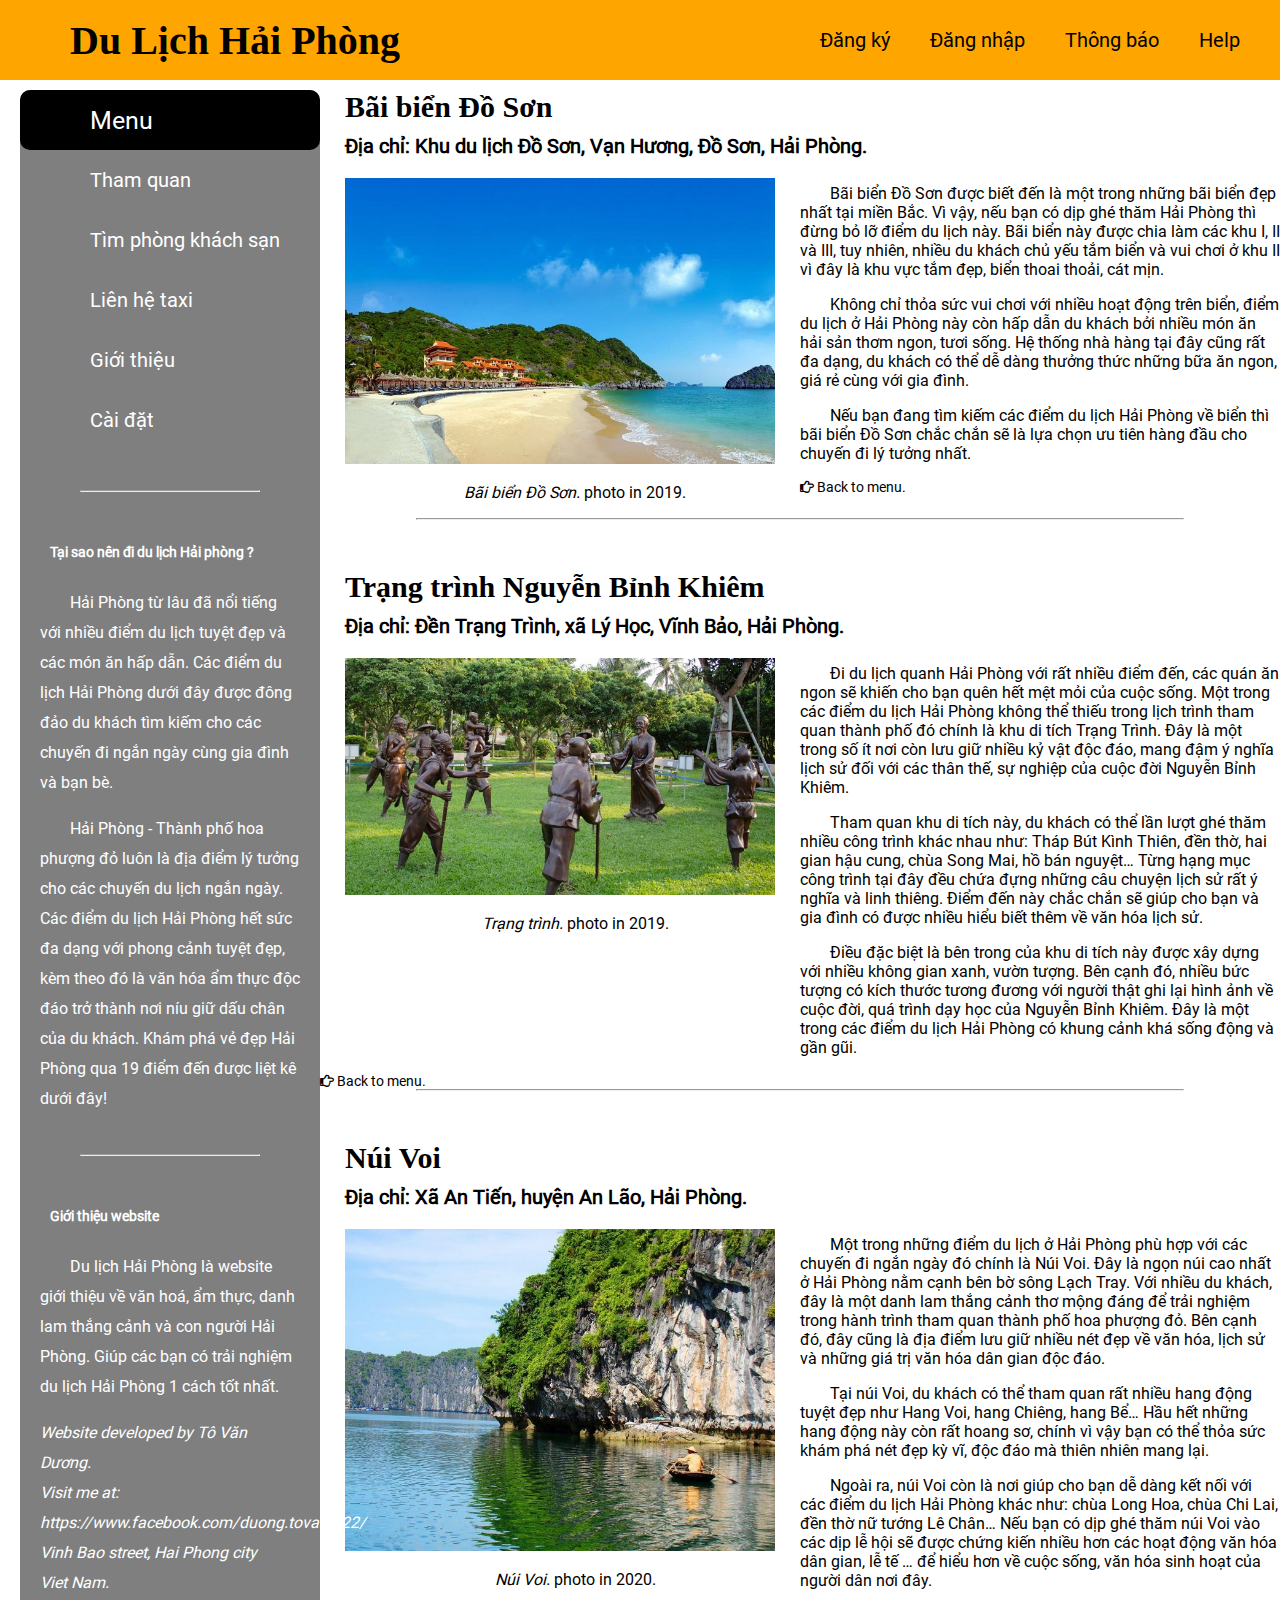
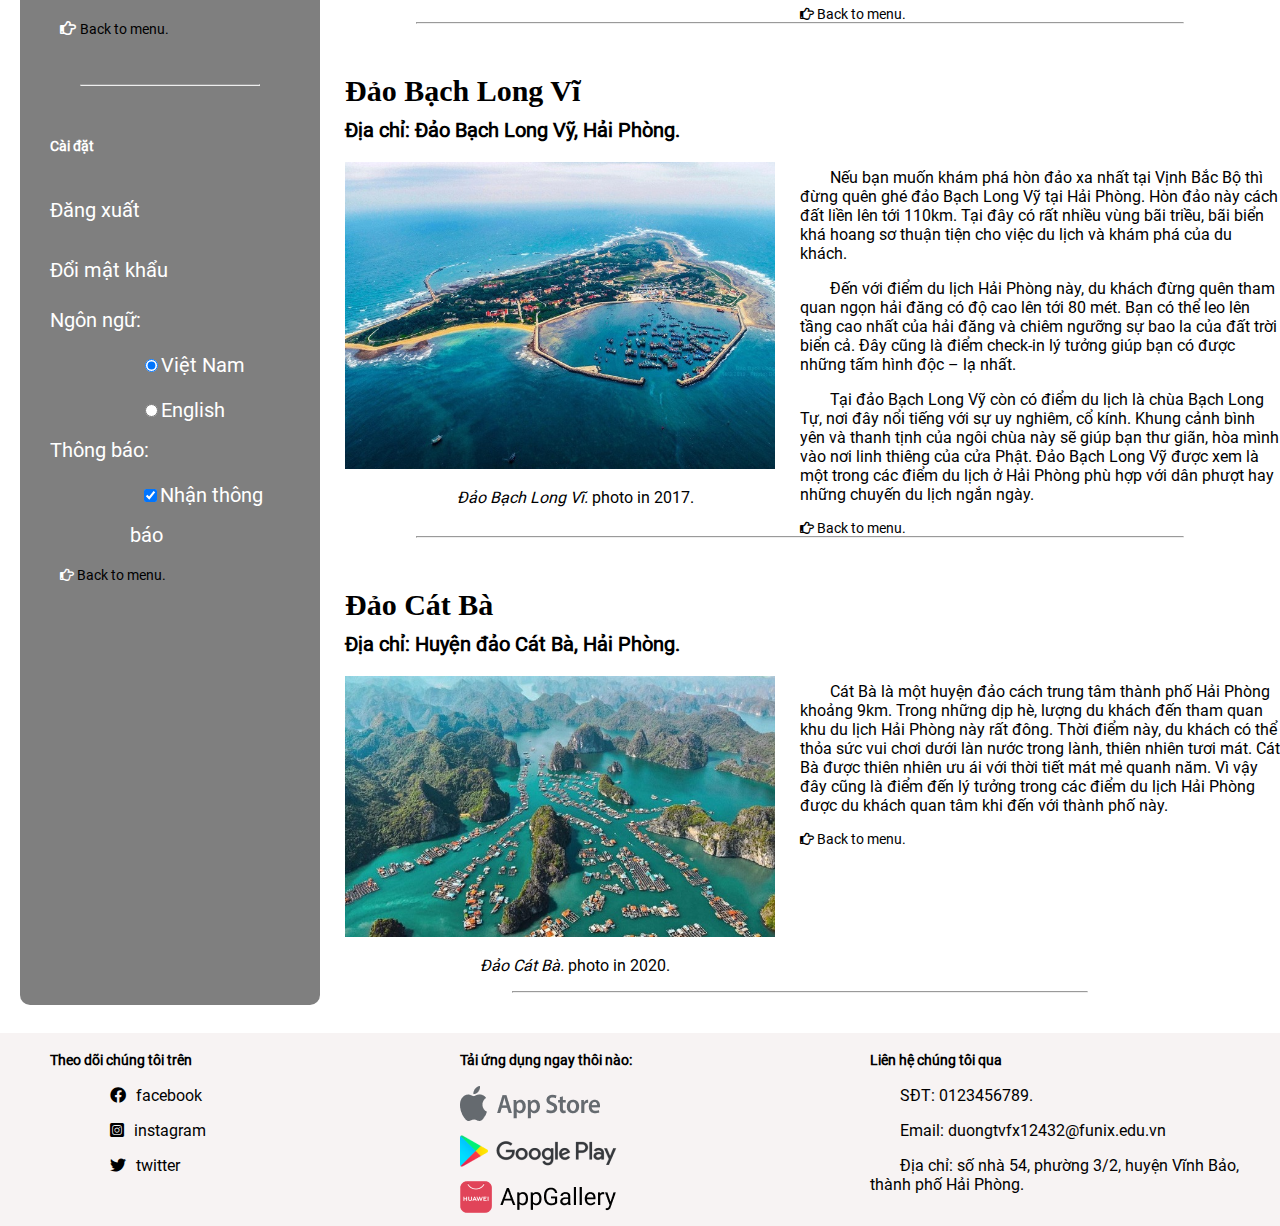
==== commit e6ce571b: "add" ====
--- a/index.html
+++ b/index.html
@@ -37,45 +37,46 @@
   </header>
 
   <main>
-    <input type="checkbox" hidden name="" class="nav-input" id="check">
-    <label for="check" class="nav-overlay"></label>
-    <div class="nav-mobile">
-      <H2>Menu</H2>
-      <label for="check" class="nav-icon-close"><i class="fas fa-times"></i></label>
-      <hr>
-      <ul class="nav-list">
-        <li class="nav-item hienthi-caidat"><a class="nav-link" href="#">
-            Cài đặt: hệ thống
-          </a>
-        </li>
-        <li class="nav-item"><a class="nav-link" target="_blank" href="./subpage/taxi.html">Liên hệ Taxi</a></li>
-        <li class="nav-item"><a class="nav-link" target="_blank" href="./subpage/hotel.html">Tìm phòng khách sạn</a>
-        </li>
-        <li class="nav-item"><a class="nav-link" href="#gioithieu">Giới thiệu</a></li>
-        <li class="nav-item hienthi-thamquan">
-          <a class="nav-link" href="#">
-            Tham quan
-          </a>
-          <div class="thamquan">
-            <ul class="list-thamquan">
-              <li class="item-thamquan"><a class="link-thamquan" href="#doson">Bãi biển Đồ Sơn</a></li>
-              <li class="item-thamquan"><a class="link-thamquan" href="#trangtrinh">khu di tích Trạng Trình</a></li>
-              <li class="item-thamquan"><a class="link-thamquan" href="#nuivoi">Núi Voi</a></li>
-              <li class="item-thamquan"><a class="link-thamquan" href="#bachlongvi">Đảo Bạch Long Vĩ</a></li>
-              <li class="item-thamquan"><a class="link-thamquan" href="#catba">Đảo Cát Bà</a></li>
-            </ul>
-          </div>
-        </li>
-        <li class="nav-item"><a class="nav-link" target="_blank" href="./subpage/help.html">Help</a></li>
-      </ul>
-    </div>
-    <input type="checkbox" hidden class="search-check" name="" id="search">
-    <label for="search" class="search-overlay"></label>
-    <div class="search-input">
-      <input class="search-text" type="text" placeholder="Bạn tìm gì nhỉ ?">
-      <input type="button" class="search-btn" value="Tìm kiếm">
-    </div>
-
+    <nav id="mobile-menu">
+      <input type="checkbox" hidden name="" class="nav-input" id="check">
+      <label for="check" class="nav-overlay"></label>
+      <div class="nav-mobile">
+        <H2>Menu</H2>
+        <label for="check" class="nav-icon-close"><i class="fas fa-times"></i></label>
+        <hr>
+        <ul class="nav-list">
+          <li class="nav-item hienthi-caidat"><a class="nav-link" href="#">
+              Cài đặt: hệ thống
+            </a>
+          </li>
+          <li class="nav-item"><a class="nav-link" target="_blank" href="./subpage/taxi.html">Liên hệ Taxi</a></li>
+          <li class="nav-item"><a class="nav-link" target="_blank" href="./subpage/hotel.html">Tìm phòng khách sạn</a>
+          </li>
+          <li class="nav-item"><a class="nav-link" href="#gioithieu">Giới thiệu</a></li>
+          <li class="nav-item hienthi-thamquan">
+            <a class="nav-link" href="#">
+              Tham quan
+            </a>
+            <div class="thamquan">
+              <ul class="list-thamquan">
+                <li class="item-thamquan"><a class="link-thamquan" href="#doson">Bãi biển Đồ Sơn</a></li>
+                <li class="item-thamquan"><a class="link-thamquan" href="#trangtrinh">khu di tích Trạng Trình</a></li>
+                <li class="item-thamquan"><a class="link-thamquan" href="#nuivoi">Núi Voi</a></li>
+                <li class="item-thamquan"><a class="link-thamquan" href="#bachlongvi">Đảo Bạch Long Vĩ</a></li>
+                <li class="item-thamquan"><a class="link-thamquan" href="#catba">Đảo Cát Bà</a></li>
+              </ul>
+            </div>
+          </li>
+          <li class="nav-item"><a class="nav-link" target="_blank" href="./subpage/help.html">Help</a></li>
+        </ul>
+      </div>
+      <input type="checkbox" hidden class="search-check" name="" id="search">
+      <label for="search" class="search-overlay"></label>
+      <div class="search-input">
+        <input class="search-text" type="text" placeholder="Bạn tìm gì nhỉ ?">
+        <input type="button" class="search-btn" value="Tìm kiếm">
+      </div>
+    </nav>
     <!-- content -->
     <div class="content">
       <div class="row">
@@ -169,179 +170,237 @@
           </ul>
         </div>
         <!-- do son -->
-        <div class="col-12 col-s-12 col-l-0">
-          <H1 id="doson"><a target="_blank" href="./subpage/doson.html" class="content-main-pc">Bãi biển Đồ Sơn</a></H1>
-          <h2>Địa chỉ: Khu du lịch Đồ Sơn, Vạn Hương, Đồ Sơn, Hải Phòng.</h2>
-        </div>
-        <div class="col-12 col-s-6 col-l-5">
-          <img src="./img/bãi biển Đồ Sơn.jpg" height="382px" alt="bãi biển Đồ Sơn">
-          <p><cite>Bãi biển Đồ Sơn.</cite> photo in 2019.</p>
-        </div>
-        <div class="col-12 col-s-6 col-l-4">
-          <H1 class="hideontabletmobile"><a target="_blank" href="./subpage/doson.html" class="content-main-pc">Bãi biển
-              Đồ Sơn</a></H1>
-          <h2 class="hideontabletmobile">Địa chỉ: Khu du lịch Đồ Sơn, Vạn Hương, Đồ Sơn, Hải Phòng.</h2>
-          <p>Bãi biển Đồ Sơn được biết đến là một trong những bãi biển đẹp nhất tại miền Bắc. Vì vậy, nếu bạn có dịp ghé
-            thăm Hải Phòng thì đừng bỏ lỡ điểm du lịch này. Bãi biển này được chia làm các khu I, II và III, tuy nhiên,
-            nhiều du khách chủ yếu tắm biển và vui chơi ở khu II vì đây là khu vực tắm đẹp, biển thoai thoải, cát mịn.
-          </p>
-          <p>Không chỉ thỏa sức vui chơi với nhiều hoạt động trên biển, điểm du lịch ở Hải Phòng này còn hấp dẫn du
-            khách bởi nhiều món ăn hải sản thơm ngon, tươi sống. Hệ thống nhà hàng tại đây cũng rất đa dạng, du khách có
-            thể dễ dàng thưởng thức những bữa ăn ngon, giá rẻ cùng với gia đình. </p>
-          <p>Nếu bạn đang tìm kiếm các điểm du lịch Hải Phòng về biển thì bãi biển Đồ Sơn chắc chắn sẽ là lựa chọn ưu
-            tiên hàng đầu cho chuyến đi lý tưởng nhất.</p>
+        <div class="container-content">
+          <div class="col-12 col-s-12 col-l-9">
+            <div>
+              <H1 class="content__title"><a target="_blank" href="./subpage/doson.html" class="content-main-pc">Bãi
+                  biển
+                  Đồ Sơn</a></H1>
+              <h2 class="content__addr">Địa chỉ: Khu du lịch Đồ Sơn, Vạn Hương, Đồ Sơn, Hải Phòng.</h2>
+            </div>
+            <div class="col-12 col-s-6 col-l-6 content-image">
+              <img src="./img/bãi biển Đồ Sơn.jpg" alt="bãi biển Đồ Sơn">
+              <p><cite>Bãi biển Đồ Sơn.</cite> photo in 2019.</p>
+            </div>
+            <div class="col-12 col-s-6 col-l-6">
+              <p>Bãi biển Đồ Sơn được biết đến là một trong những bãi biển đẹp nhất tại miền Bắc. Vì vậy, nếu bạn có dịp
+                ghé
+                thăm Hải Phòng thì đừng bỏ lỡ điểm du lịch này. Bãi biển này được chia làm các khu I, II và III, tuy
+                nhiên,
+                nhiều du khách chủ yếu tắm biển và vui chơi ở khu II vì đây là khu vực tắm đẹp, biển thoai thoải, cát
+                mịn.
+              </p>
+              <p>Không chỉ thỏa sức vui chơi với nhiều hoạt động trên biển, điểm du lịch ở Hải Phòng này còn hấp dẫn du
+                khách bởi nhiều món ăn hải sản thơm ngon, tươi sống. Hệ thống nhà hàng tại đây cũng rất đa dạng, du
+                khách
+                có
+                thể dễ dàng thưởng thức những bữa ăn ngon, giá rẻ cùng với gia đình. </p>
+              <p>Nếu bạn đang tìm kiếm các điểm du lịch Hải Phòng về biển thì bãi biển Đồ Sơn chắc chắn sẽ là lựa chọn
+                ưu
+                tiên hàng đầu cho chuyến đi lý tưởng nhất.</p>
+            </div>
+            <div class="backtomenu">
+              <i class="far fa-hand-point-right"></i>
+              <a class="back" href="#menu">Back to menu.</a>
+            </div>
+          </div>
         </div>
         <!-- trangtrinh -->
-        <hr id="trangtrinh">
-        <div class="col-12 col-s-12 col-l-0">
-          <H1><a target="_blank" href="./subpage/trangtrinh.html" class="content-main-pc">Khu di tích Trạng Trình Nguyễn
-              Bỉnh Khiêm</a></H1>
-          <h2>Địa chỉ: Thôn Trung Am, Lý Học, Vĩnh Bảo, Hải Phòng.</h2>
-        </div>
-        <div class="col-12 col-s-6 col-l-5">
-          <img src="./img/Khu di tích Trạng Trình.jpg" height="382px" alt="Khu di tích Trạng Trình">
-          <p><cite>Đền trạng trình.</cite> photo in 2018.</p>
-        </div>
-        <div class="col-12 col-s-6 col-l-4">
-          <H1 class="hideontabletmobile"><a target="_blank" href="./subpage/trangtrinh.html" class="content-main-pc">Khu
-              di tích Trạng Trình Nguyễn Bỉnh Khiêm</a></H1>
-          <h2 class="hideontabletmobile">Địa chỉ: Thôn Trung Am, Lý Học, Vĩnh Bảo, Hải Phòng.</h2>
-          <p>Đi du lịch quanh Hải Phòng với rất nhiều điểm đến, các quán ăn ngon sẽ khiến cho bạn quên hết mệt mỏi của
-            cuộc sống. Một trong các điểm du lịch Hải Phòng không thể thiếu trong lịch trình tham quan thành phố đó
-            chính là khu di tích Trạng Trình. Đây là một trong số ít nơi còn lưu giữ nhiều kỷ vật độc đáo, mang đậm ý
-            nghĩa lịch sử đối với các thân thế, sự nghiệp của cuộc đời Nguyễn Bỉnh Khiêm.</p>
-          <p>Tham quan khu di tích này, du khách có thể lần lượt ghé thăm nhiều công trình khác nhau như: Tháp Bút Kình
-            Thiên, đền thờ, hai gian hậu cung, chùa Song Mai, hồ bán nguyệt… Từng hạng mục công trình tại đây đều chứa
-            đựng những câu chuyện lịch sử rất ý nghĩa và linh thiêng. Điểm đến này chắc chắn sẽ giúp cho bạn và gia đình
-            có được nhiều hiểu biết thêm về văn hóa lịch sử. </p>
-          <p>Điều đặc biệt là bên trong của khu di tích này được xây dựng với nhiều không gian xanh, vườn tượng. Bên
-            cạnh đó, nhiều bức tượng có kích thước tương đương với người thật ghi lại hình ảnh về cuộc đời, quá trình
-            dạy học của Nguyễn Bỉnh Khiêm. Đây là một trong các điểm du lịch Hải Phòng có khung cảnh khá sống động và
-            gần gũi. </p>
+        <div class="container-content">
+          <hr id="trangtrinh">
+          <div class="col-12 col-s-12 col-l-9">
+            <div>
+              <H1 class="content__title"><a target="_blank" href="./subpage/trangtrinh.html"
+                  class="content-main-pc">Trạng
+                  trình Nguyễn Bỉnh Khiêm</a></H1>
+              <h2 class="content__addr">Địa chỉ: Đền Trạng Trình, xã Lý Học, Vĩnh Bảo, Hải Phòng.</h2>
+            </div>
+            <div class="col-12 col-s-6 col-l-6 content-image">
+              <img src="./img/Khu di tích Trạng Trình.jpg" alt="Trạng trình.">
+              <p><cite>Trạng trình.</cite> photo in 2019.</p>
+            </div>
+            <div class="col-12 col-s-6 col-l-6 ">
+              <p>Đi du lịch quanh Hải Phòng với rất nhiều điểm đến, các quán ăn ngon sẽ khiến cho bạn quên hết mệt mỏi
+                của
+                cuộc sống. Một trong các điểm du lịch Hải Phòng không thể thiếu trong lịch trình tham quan thành phố đó
+                chính là khu di tích Trạng Trình. Đây là một trong số ít nơi còn lưu giữ nhiều kỷ vật độc đáo, mang đậm
+                ý
+                nghĩa lịch sử đối với các thân thế, sự nghiệp của cuộc đời Nguyễn Bỉnh Khiêm.</p>
+              <p>Tham quan khu di tích này, du khách có thể lần lượt ghé thăm nhiều công trình khác nhau như: Tháp Bút
+                Kình
+                Thiên, đền thờ, hai gian hậu cung, chùa Song Mai, hồ bán nguyệt… Từng hạng mục công trình tại đây đều
+                chứa
+                đựng những câu chuyện lịch sử rất ý nghĩa và linh thiêng. Điểm đến này chắc chắn sẽ giúp cho bạn và gia
+                đình
+                có được nhiều hiểu biết thêm về văn hóa lịch sử. </p>
+              <p>Điều đặc biệt là bên trong của khu di tích này được xây dựng với nhiều không gian xanh, vườn tượng. Bên
+                cạnh đó, nhiều bức tượng có kích thước tương đương với người thật ghi lại hình ảnh về cuộc đời, quá
+                trình
+                dạy học của Nguyễn Bỉnh Khiêm. Đây là một trong các điểm du lịch Hải Phòng có khung cảnh khá sống động
+                và
+                gần gũi. </p>
+            </div>
+            <div class="backtomenu">
+              <i class="far fa-hand-point-right"></i>
+              <a class="back" href="#menu">Back to menu.</a>
+            </div>
+          </div>
         </div>
         <!-- nuivoi -->
-        <hr id="nuivoi">
-        <div class="col-12 col-s-12 col-l-0">
-          <H1><a target="_blank" href="./subpage/nuivoi.html" class="content-main-pc">Núi Voi</a></H1>
-          <h2>Địa chỉ: Xã An Tiến, huyện An Lão, Hải Phòng. </h2>
-        </div>
-        <div class="col-12 col-s-6 col-l-5">
-          <img src="./img/Núi Voi.jpg" alt="Núi Voi">
-          <p><cite>Núi Voi.</cite> photo in 2020.</p>
-        </div>
-        <div class="col-12 col-s-6 col-l-4">
-          <H1 class="hideontabletmobile"><a target="_blank" href="./subpage/nuivoi.html" class="content-main-pc">Núi
-              Voi</a></H1>
-          <h2 class="hideontabletmobile">Địa chỉ: Xã An Tiến, huyện An Lão, Hải Phòng. </h2>
-          <p>Một trong những điểm du lịch ở Hải Phòng phù hợp với các chuyến đi ngắn ngày đó chính là Núi Voi. Đây là
-            ngọn núi cao nhất ở Hải Phòng nằm cạnh bên bờ sông Lạch Tray. Với nhiều du khách, đây là một danh lam thắng
-            cảnh thơ mộng đáng để trải nghiệm trong hành trình tham quan thành phố hoa phượng đỏ. Bên cạnh đó, đây cũng
-            là địa điểm lưu giữ nhiều nét đẹp về văn hóa, lịch sử và những giá trị văn hóa dân gian độc đáo. </p>
-          <p>Tại núi Voi, du khách có thể tham quan rất nhiều hang động tuyệt đẹp như Hang Voi, hang Chiêng, hang Bể…
-            Hầu hết những hang động này còn rất hoang sơ, chính vì vậy bạn có thể thỏa sức khám phá nét đẹp kỳ vĩ, độc
-            đáo mà thiên nhiên mang lại. </p>
-          <p>Ngoài ra, núi Voi còn là nơi giúp cho bạn dễ dàng kết nối với các điểm du lịch Hải Phòng khác như: chùa
-            Long Hoa, chùa Chi Lai, đền thờ nữ tướng Lê Chân… Nếu bạn có dịp ghé thăm núi Voi vào các dịp lễ hội sẽ được
-            chứng kiến nhiều hơn các hoạt động văn hóa dân gian, lễ tế … để hiểu hơn về cuộc sống, văn hóa sinh hoạt của
-            người dân nơi đây. </p>
-          <div class="backtomenu">
-            <i class="far fa-hand-point-right"></i>
-            <a class="back" href="#menu">Back to menu.</a>
-          </div>
-        </div>
-
+        <div class="container-content">
+          <hr id="nuivoi">
+          <div class="col-12 col-s-12 col-l-9">
+            <div>
+              <H1 class="content__title"><a target="_blank" href="./subpage/nuivoi.html" class="content-main-pc">Núi
+                  Voi</a></H1>
+              <h2 class="content__addr">Địa chỉ: Xã An Tiến, huyện An Lão, Hải Phòng.</h2>
+            </div>
+            <div class="col-12 col-s-6 col-l-6 content-image">
+              <img src="./img/Núi Voi.jpg" alt="Núi Voi">
+              <p><cite>Núi Voi.</cite> photo in 2020.</p>
+            </div>
+            <div class="col-12 col-s-6 col-l-6 ">
+              <p>Một trong những điểm du lịch ở Hải Phòng phù hợp với các chuyến đi ngắn ngày đó chính là Núi Voi. Đây
+                là
+                ngọn núi cao nhất ở Hải Phòng nằm cạnh bên bờ sông Lạch Tray. Với nhiều du khách, đây là một danh lam
+                thắng
+                cảnh thơ mộng đáng để trải nghiệm trong hành trình tham quan thành phố hoa phượng đỏ. Bên cạnh đó, đây
+                cũng
+                là địa điểm lưu giữ nhiều nét đẹp về văn hóa, lịch sử và những giá trị văn hóa dân gian độc đáo. </p>
+              <p>Tại núi Voi, du khách có thể tham quan rất nhiều hang động tuyệt đẹp như Hang Voi, hang Chiêng, hang
+                Bể…
+                Hầu hết những hang động này còn rất hoang sơ, chính vì vậy bạn có thể thỏa sức khám phá nét đẹp kỳ vĩ,
+                độc
+                đáo mà thiên nhiên mang lại. </p>
+              <p>Ngoài ra, núi Voi còn là nơi giúp cho bạn dễ dàng kết nối với các điểm du lịch Hải Phòng khác như:
+                chùa
+                Long Hoa, chùa Chi Lai, đền thờ nữ tướng Lê Chân… Nếu bạn có dịp ghé thăm núi Voi vào các dịp lễ hội
+                sẽ
+                được
+                chứng kiến nhiều hơn các hoạt động văn hóa dân gian, lễ tế … để hiểu hơn về cuộc sống, văn hóa sinh
+                hoạt
+                của
+                người dân nơi đây. </p>
+              <div class="backtomenu">
+                <i class="far fa-hand-point-right"></i>
+                <a class="back" href="#menu">Back to menu.</a>
+              </div>
+            </div>
+          </div>
+        </div>
         <!-- bachlongvi -->
-        <hr id="bachlongvi">
-        <div class="col-12 col-s-12 col-l-0">
-          <H1><a target="_blank" href="./subpage/bachlongvi.html" class="content-main-pc">Đảo Bạch Long Vĩ</a></H1>
-          <h2>Địa chỉ: Đảo Bạch Long Vỹ, Hải Phòng.</h2>
-        </div>
-        <div class="col-12 col-s-6 col-l-5">
-          <img src="./img/Đảo Bạch Long Vĩ.jpg" alt="Đảo Bạch Long Vĩ">
-          <p><cite>Đảo Bạch Long Vĩ.</cite> photo in 2017.</p>
-        </div>
-        <div class="col-12 col-s-6 col-l-4">
-          <H1 class="hideontabletmobile"><a target="_blank" href="./subpage/bachlongvi.html" class="content-main-pc">Đảo
-              Bạch Long Vĩ</a></H1>
-          <h2 class="hideontabletmobile">Địa chỉ: Đảo Bạch Long Vỹ, Hải Phòng.</h2>
-          <p>Nếu bạn muốn khám phá hòn đảo xa nhất tại Vịnh Bắc Bộ thì đừng quên ghé đảo Bạch Long Vỹ tại Hải Phòng. Hòn
-            đảo này cách đất liền lên tới 110km. Tại đây có rất nhiều vùng bãi triều, bãi biển khá hoang sơ thuận tiện
-            cho việc du lịch và khám phá của du khách. </p>
-          <p>Đến với điểm du lịch Hải Phòng này, du khách đừng quên tham quan ngọn hải đăng có độ cao lên tới 80 mét.
-            Bạn có thể leo lên tầng cao nhất của hải đăng và chiêm ngưỡng sự bao la của đất trời biển cả. Đây cũng là
-            điểm check-in lý tưởng giúp bạn có được những tấm hình độc – lạ nhất. </p>
-          <p>Tại đảo Bạch Long Vỹ còn có điểm du lịch là chùa Bạch Long Tự, nơi đây nổi tiếng với sự uy nghiêm, cổ kính.
-            Khung cảnh bình yên và thanh tịnh của ngôi chùa này sẽ giúp bạn thư giãn, hòa mình vào nơi linh thiêng của
-            cửa Phật. Đảo Bạch Long Vỹ được xem là một trong các điểm du lịch ở Hải Phòng phù hợp với dân phượt hay
-            những chuyến du lịch ngắn ngày. </p>
-          <div class="backtomenu">
-            <i class="far fa-hand-point-right"></i>
-            <a class="back" href="#menu">Back to menu.</a>
+        <div class="container-content">
+          <hr id="bachlongvi">
+          <div class="col-12 col-s-12 col-l-9">
+            <div>
+              <H1 class="content__title"><a target="_blank" href="./subpage/bachlongvi.html" class="content-main-pc">Đảo
+                  Bạch Long Vĩ</a></H1>
+              <h2 class="content__addr">Địa chỉ: Đảo Bạch Long Vỹ, Hải Phòng.</h2>
+            </div>
+            <div class="col-12 col-s-6 col-l-6 content-image">
+              <img src="./img/Đảo Bạch Long Vĩ.jpg" alt="Đảo Bạch Long Vĩ">
+              <p><cite>Đảo Bạch Long Vĩ.</cite> photo in 2017.</p>
+            </div>
+            <div class="col-12 col-s-6 col-l-6 ">
+              <p>Nếu bạn muốn khám phá hòn đảo xa nhất tại Vịnh Bắc Bộ thì đừng quên ghé đảo Bạch Long Vỹ tại Hải
+                Phòng. Hòn
+                đảo này cách đất liền lên tới 110km. Tại đây có rất nhiều vùng bãi triều, bãi biển khá hoang sơ
+                thuận
+                tiện
+                cho việc du lịch và khám phá của du khách. </p>
+              <p>Đến với điểm du lịch Hải Phòng này, du khách đừng quên tham quan ngọn hải đăng có độ cao lên tới 80
+                mét.
+                Bạn có thể leo lên tầng cao nhất của hải đăng và chiêm ngưỡng sự bao la của đất trời biển cả. Đây
+                cũng
+                là
+                điểm check-in lý tưởng giúp bạn có được những tấm hình độc – lạ nhất. </p>
+              <p>Tại đảo Bạch Long Vỹ còn có điểm du lịch là chùa Bạch Long Tự, nơi đây nổi tiếng với sự uy nghiêm,
+                cổ
+                kính.
+                Khung cảnh bình yên và thanh tịnh của ngôi chùa này sẽ giúp bạn thư giãn, hòa mình vào nơi linh
+                thiêng
+                của
+                cửa Phật. Đảo Bạch Long Vỹ được xem là một trong các điểm du lịch ở Hải Phòng phù hợp với dân phượt
+                hay
+                những chuyến du lịch ngắn ngày. </p>
+              <div class="backtomenu">
+                <i class="far fa-hand-point-right"></i>
+                <a class="back" href="#menu">Back to menu.</a>
+              </div>
+            </div>
           </div>
         </div>
         <!-- catba -->
-        <br>
-        <hr id="catba">
-        <div class="col-12 col-s-12 col-l-0">
-          <H1><a target="_blank" href="./subpage/catba.html" class="content-main-pc">Đảo Cát Bà</a></H1>
-          <h2>Địa chỉ: Huyện đảo Cát Bà, Hải Phòng. </h2>
-        </div>
-        <div class="col-12 col-s-6 col-l-5">
-          <img src="./img/Đảo Cát Bà.jpg" alt="Đảo Cát Bà">
-          <p><cite>Đảo Cát Bà.</cite> photo in 2020.</p>
-        </div>
-        <div class="col-12 col-s-6 col-l-4">
-          <H1 class="hideontabletmobile"><a target="_blank" href="./subpage/catba.html" class="content-main-pc">Đảo Cát
-              Bà</a></H1>
-          <h2 class="hideontabletmobile">Địa chỉ: Huyện đảo Cát Bà, Hải Phòng. </h2>
-          <p>Cát Bà là một huyện đảo cách trung tâm thành phố Hải Phòng khoảng 9km. Trong những dịp hè, lượng du khách
-            đến tham quan khu du lịch Hải Phòng này rất đông. Thời điểm này, du khách có thể thỏa sức vui chơi dưới làn
-            nước trong lành, thiên nhiên tươi mát. Cát Bà được thiên nhiên ưu ái với thời tiết mát mẻ quanh năm. Vì vậy
-            đây cũng là điểm đến lý tưởng trong các điểm du lịch Hải Phòng được du khách quan tâm khi đến với thành phố
-            này. </p>
-          <div class="backtomenu">
-            <i class="far fa-hand-point-right"></i>
-            <a class="back" href="#menu">Back to menu.</a>
-          </div>
-        </div>
-        <hr>
+        <div class="container-content">
+          <br>
+          <hr id="catba">
+          <div class="col-12 col-s-12 col-l-9">
+            <div>
+              <H1 class="content__title"><a target="_blank" href="./subpage/catba.html" class="content-main-pc">Đảo
+                  Cát Bà</a></H1>
+              <h2 class="content__addr">Địa chỉ: Huyện đảo Cát Bà, Hải Phòng.</h2>
+            </div>
+            <div class="col-12 col-s-6 col-l-6 content-image">
+              <img src="./img/Đảo Cát Bà.jpg" alt="Đảo Cát Bà">
+              <p><cite>Đảo Cát Bà.</cite> photo in 2020.</p>
+            </div>
+            <div class="col-12 col-s-6 col-l-6 ">
+              <p>Cát Bà là một huyện đảo cách trung tâm thành phố Hải Phòng khoảng 9km. Trong những dịp hè, lượng du
+                khách
+                đến tham quan khu du lịch Hải Phòng này rất đông. Thời điểm này, du khách có thể thỏa sức vui chơi
+                dưới làn
+                nước trong lành, thiên nhiên tươi mát. Cát Bà được thiên nhiên ưu ái với thời tiết mát mẻ quanh năm.
+                Vì vậy
+                đây cũng là điểm đến lý tưởng trong các điểm du lịch Hải Phòng được du khách quan tâm khi đến với
+                thành phố
+                này. </p>
+              <div class="backtomenu">
+                <i class="far fa-hand-point-right"></i>
+                <a class="back" href="#menu">Back to menu.</a>
+              </div>
+            </div>
+            <hr>
+          </div>
+        </div>
       </div>
-    </div>
-    <!-- footer -->
-    <footer class="footer">
-      <div class="row footer-content">
-        <div class="col-12 col-s-6 col-l-0">
-          <h3 id="gioithieu">Giới thiệu website</h3>
-          <p>Du lịch Hải Phòng là website giới thiệu về văn hoá, ẩm thực, danh lam thắng cảnh và con người Hải Phòng.
-            Giúp các bạn có trải nghiệm du lịch Hải Phòng 1 cách tốt nhất.
-            <address>
-              Website developed by Tô Văn Dương.<br>
-              Visit me at:<br>
-              https://www.facebook.com/duong.tovan.522/<br>
-              Vinh Bao street, Hai Phong city<br>
-              Viet Nam.
-            </address>
-        </div>
-        <div class="col-12 col-s-6 col-l-4">
-          <h4>Theo dõi chúng tôi trên</h4>
-          <p><a class="footer-link" href="#"><i class="fab fa-facebook footer-icon"></i>facebook</a></p>
-          <p><a class="footer-link" href="#"><i class="fab fa-instagram-square footer-icon"></i>instagram</a></p>
-          <p class="apps"><a class="footer-link" href="#"><i class="fab fa-twitter footer-icon"></i>twitter</a></p>
-        </div>
-        <div class="col-12 col-s-6 col-l-4">
-          <h4>Tải ứng dụng ngay thôi nào:</h4>
-          <a href="#"><img src="./img/appstore.png" alt="appstore"></a><br>
-          <a href="#"><img src="./img/google play.png" alt="google play"></a><br>
-          <a href="#"><img src="./img/app gallery.png" alt="app gallery"></a><br>
-        </div>
-        <div class="col-12 col-s-6 col-l-4">
-          <h4>Liên hệ chúng tôi qua</h4>
-          <p>SĐT: 0123456789.</p>
-          <p>Email: duongtvfx12432@funix.edu.vn</p>
-          <p>Địa chỉ: số nhà 54, phường 3/2, huyện Vĩnh Bảo, thành phố Hải Phòng.</p>
-        </div>
-      </div>
-    </footer>
+      <!-- footer -->
+      <footer class="footer">
+        <div class="row footer-content">
+          <div class="col-12 col-s-6 col-l-0">
+            <h3 id="gioithieu">Giới thiệu website</h3>
+            <p>Du lịch Hải Phòng là website giới thiệu về văn hoá, ẩm thực, danh lam thắng cảnh và con người Hải
+              Phòng.
+              Giúp các bạn có trải nghiệm du lịch Hải Phòng 1 cách tốt nhất.
+              <address>
+                Website developed by Tô Văn Dương.<br>
+                Visit me at:<br>
+                https://www.facebook.com/duong.tovan.522/<br>
+                Vinh Bao street, Hai Phong city<br>
+                Viet Nam.
+              </address>
+          </div>
+          <div class="col-12 col-s-6 col-l-4">
+            <h4>Theo dõi chúng tôi trên</h4>
+            <p><a class="footer-link" href="#"><i class="fab fa-facebook footer-icon"></i>facebook</a></p>
+            <p><a class="footer-link" href="#"><i class="fab fa-instagram-square footer-icon"></i>instagram</a>
+            </p>
+            <p class="apps"><a class="footer-link" href="#"><i class="fab fa-twitter footer-icon"></i>twitter</a>
+            </p>
+          </div>
+          <div class="col-12 col-s-6 col-l-4">
+            <h4>Tải ứng dụng ngay thôi nào:</h4>
+            <a href="#"><img src="./img/appstore.png" alt="appstore"></a><br>
+            <a href="#"><img src="./img/google play.png" alt="google play"></a><br>
+            <a href="#"><img src="./img/app gallery.png" alt="app gallery"></a><br>
+          </div>
+          <div class="col-12 col-s-6 col-l-4">
+            <h4>Liên hệ chúng tôi qua</h4>
+            <p>SĐT: 0123456789.</p>
+            <p>Email: duongtvfx12432@funix.edu.vn</p>
+            <p>Địa chỉ: số nhà 54, phường 3/2, huyện Vĩnh Bảo, thành phố Hải Phòng.</p>
+          </div>
+        </div>
+      </footer>
   </main>
 </body>
 
--- a/css/main.css
+++ b/css/main.css
@@ -229,7 +229,9 @@
     display: flex;
 }
 /* =====content=========== */
-
+.container-content  img {
+    width: 100%;
+}
 .content{
     position: relative;
     display: block;
@@ -254,7 +256,7 @@
     width: 100%;
 }
 .content img{
-    width: 100%;
+    /* width: 100%; */
     padding-top: 10px;
     padding-left: 25px;
     padding-right: 25px;
@@ -268,6 +270,10 @@
 .content-main-pc{
     color: black;
 }
+.content-image {
+    text-align: center;
+}
+
 /* ====================footer========================= */
 .footer{
     display: block;
--- a/css/base.css
+++ b/css/base.css
@@ -11,6 +11,7 @@
     margin: 0px;
     max-width: 1900px;
 }
+
 @font-face {
     font-family: "Roboto" ;
     src: url('../font/roboto/Roboto-Regular.ttf');
--- a/css/responsive.css
+++ b/css/responsive.css
@@ -24,6 +24,12 @@
 }
 /* tablet and pc  */
 @media only screen and (min-width: 767px){
+    .content__title {
+        padding-left: 25px;
+    }
+    .content__addr {
+        padding-left: 25px;
+    }
     .footer-content{
         text-align: left;
         margin-left: 50px;
@@ -37,7 +43,7 @@
 @media only screen and (min-width: 767px) and (max-width: 991px){
     .content img{
         display: block;
-        height: 100%;
+        /* height: 100%; */
     }
     .footer p{
         max-width: 300px;
@@ -48,6 +54,7 @@
     }
 
 }
+
 /* pc  */
 @media only screen and (min-width: 991px){
     .hideondesktop{
@@ -150,7 +157,7 @@
         display: block;
         border-radius: 10px;
         width: 100%;
-        height: 2850px;
+        height: 3100px;
         padding: 0px;
         margin: 0px;    
         background-color: rgba(0, 0, 0, 0.5);  
@@ -266,7 +273,6 @@
         text-align: left;
         font-weight: normal;
         font-size: 20px;
-        /* padding: 20px 0px 10px 20px; */
         margin: 0px;
     }
     .option-pc ul{
@@ -277,11 +283,15 @@
         list-style: none;
         padding-top: 5px;
         padding-right: 20px;
-        /* padding-bottom: 10px; */
-        /* margin-bottom: 20px; */
         font-weight: normal;
         font-size: 20px;
         padding-left: 50px
     }
 
+}
+/* tablet 13inch */
+@media only screen and (min-width: 1279px) and (max-width: 1440px){
+    .content-list{
+        height: 2515px;
+    }
 }